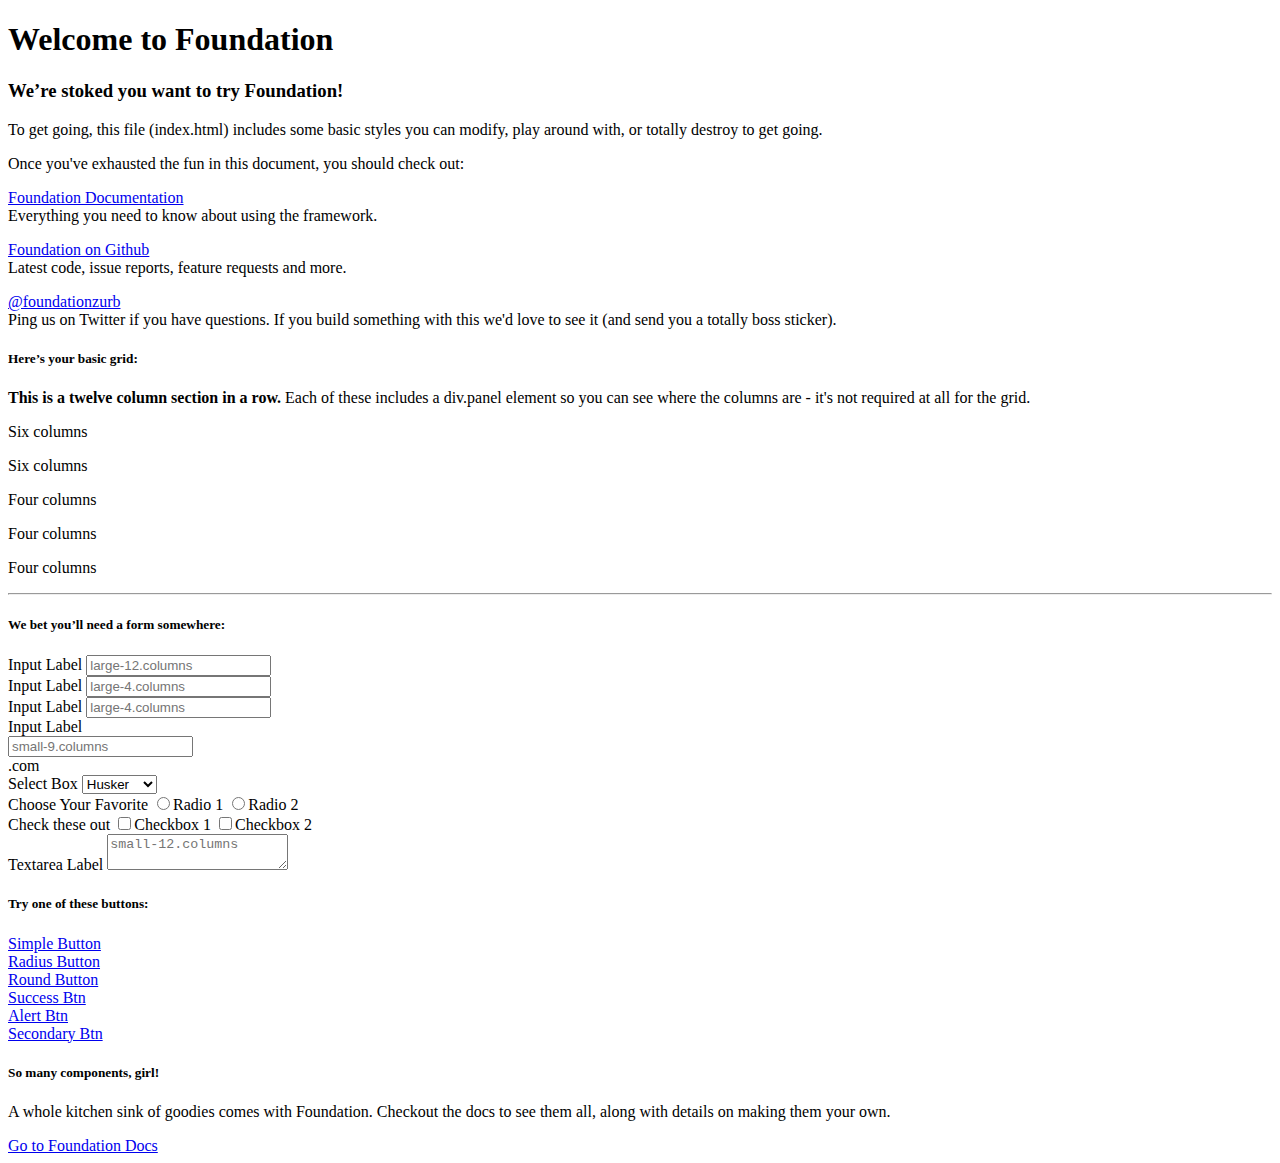
==== ui-lib.html @ d1025bf8 "Initial Push" ====
<!doctype html>
<html class="no-js" lang="en">
  <head>
    <meta charset="utf-8" />
    <meta name="viewport" content="width=device-width, initial-scale=1.0" />
    <title>Foundation</title>
    <link rel="stylesheet" href="css/app.css" />
    <script src="bower_components/modernizr/modernizr.js"></script>
  </head>
  <body>
    <div class="row">
      <div class="large-12 columns">
        <h1>Welcome to Foundation</h1>
      </div>
    </div>

    <div class="row">
      <div class="large-12 columns">
        <div class="panel">
          <h3>We&rsquo;re stoked you want to try Foundation! </h3>
          <p>To get going, this file (index.html) includes some basic styles you can modify, play around with, or totally destroy to get going.</p>
          <p>Once you've exhausted the fun in this document, you should check out:</p>
          <div class="row">
            <div class="large-4 medium-4 columns">
          <p><a href="http://foundation.zurb.com/docs">Foundation Documentation</a><br />Everything you need to know about using the framework.</p>
        </div>
            <div class="large-4 medium-4 columns">
              <p><a href="http://github.com/zurb/foundation">Foundation on Github</a><br />Latest code, issue reports, feature requests and more.</p>
            </div>
            <div class="large-4 medium-4 columns">
              <p><a href="http://twitter.com/foundationzurb">@foundationzurb</a><br />Ping us on Twitter if you have questions. If you build something with this we'd love to see it (and send you a totally boss sticker).</p>
            </div>
          </div>
        </div>
      </div>
    </div>

    <div class="row">
      <div class="large-8 medium-8 columns">
        <h5>Here&rsquo;s your basic grid:</h5>
        <!-- Grid Example -->

        <div class="row">
          <div class="large-12 columns">
            <div class="callout panel">
              <p><strong>This is a twelve column section in a row.</strong> Each of these includes a div.panel element so you can see where the columns are - it's not required at all for the grid.</p>
            </div>
          </div>
        </div>
        <div class="row">
          <div class="large-6 medium-6 columns">
            <div class="callout panel">
              <p>Six columns</p>
            </div>
          </div>
          <div class="large-6 medium-6 columns">
            <div class="callout panel">
              <p>Six columns</p>
            </div>
          </div>
        </div>
        <div class="row">
          <div class="large-4 medium-4 small-4 columns">
            <div class="callout panel">
              <p>Four columns</p>
            </div>
          </div>
          <div class="large-4 medium-4 small-4 columns">
            <div class="callout panel">
              <p>Four columns</p>
            </div>
          </div>
          <div class="large-4 medium-4 small-4 columns">
            <div class="callout panel">
              <p>Four columns</p>
            </div>
          </div>
        </div>

        <hr />

        <h5>We bet you&rsquo;ll need a form somewhere:</h5>
        <form>
          <div class="row">
            <div class="large-12 columns">
              <label>Input Label</label>
              <input type="text" placeholder="large-12.columns" />
            </div>
          </div>
          <div class="row">
            <div class="large-4 medium-4 columns">
              <label>Input Label</label>
              <input type="text" placeholder="large-4.columns" />
            </div>
            <div class="large-4 medium-4 columns">
              <label>Input Label</label>
              <input type="text" placeholder="large-4.columns" />
            </div>
            <div class="large-4 medium-4 columns">
              <div class="row collapse">
                <label>Input Label</label>
                <div class="small-9 columns">
                  <input type="text" placeholder="small-9.columns" />
                </div>
                <div class="small-3 columns">
                  <span class="postfix">.com</span>
                </div>
              </div>
            </div>
          </div>
          <div class="row">
            <div class="large-12 columns">
              <label>Select Box</label>
              <select>
                <option value="husker">Husker</option>
                <option value="starbuck">Starbuck</option>
                <option value="hotdog">Hot Dog</option>
                <option value="apollo">Apollo</option>
              </select>
            </div>
          </div>
          <div class="row">
            <div class="large-6 medium-6 columns">
              <label>Choose Your Favorite</label>
              <input type="radio" name="pokemon" value="Red" id="pokemonRed"><label for="pokemonRed">Radio 1</label>
              <input type="radio" name="pokemon" value="Blue" id="pokemonBlue"><label for="pokemonBlue">Radio 2</label>
            </div>
            <div class="large-6 medium-6 columns">
              <label>Check these out</label>
              <input id="checkbox1" type="checkbox"><label for="checkbox1">Checkbox 1</label>
              <input id="checkbox2" type="checkbox"><label for="checkbox2">Checkbox 2</label>
            </div>
          </div>
          <div class="row">
            <div class="large-12 columns">
              <label>Textarea Label</label>
              <textarea placeholder="small-12.columns"></textarea>
            </div>
          </div>
        </form>
      </div>

      <div class="large-4 medium-4 columns">
        <h5>Try one of these buttons:</h5>
        <p><a href="#" class="small button">Simple Button</a><br/>
        <a href="#" class="small radius button">Radius Button</a><br/>
        <a href="#" class="small round button">Round Button</a><br/>
        <a href="#" class="medium success button">Success Btn</a><br/>
        <a href="#" class="medium alert button">Alert Btn</a><br/>
        <a href="#" class="medium secondary button">Secondary Btn</a></p>
        <div class="panel">
          <h5>So many components, girl!</h5>
          <p>A whole kitchen sink of goodies comes with Foundation. Checkout the docs to see them all, along with details on making them your own.</p>
          <a href="http://foundation.zurb.com/docs/" class="small button">Go to Foundation Docs</a>
        </div>
      </div>
    </div>

    <script src="bower_components/jquery/dist/jquery.min.js"></script>
    <script src="bower_components/foundation/js/foundation.min.js"></script>
    <script src="js/app.js"></script>
  </body>
</html>
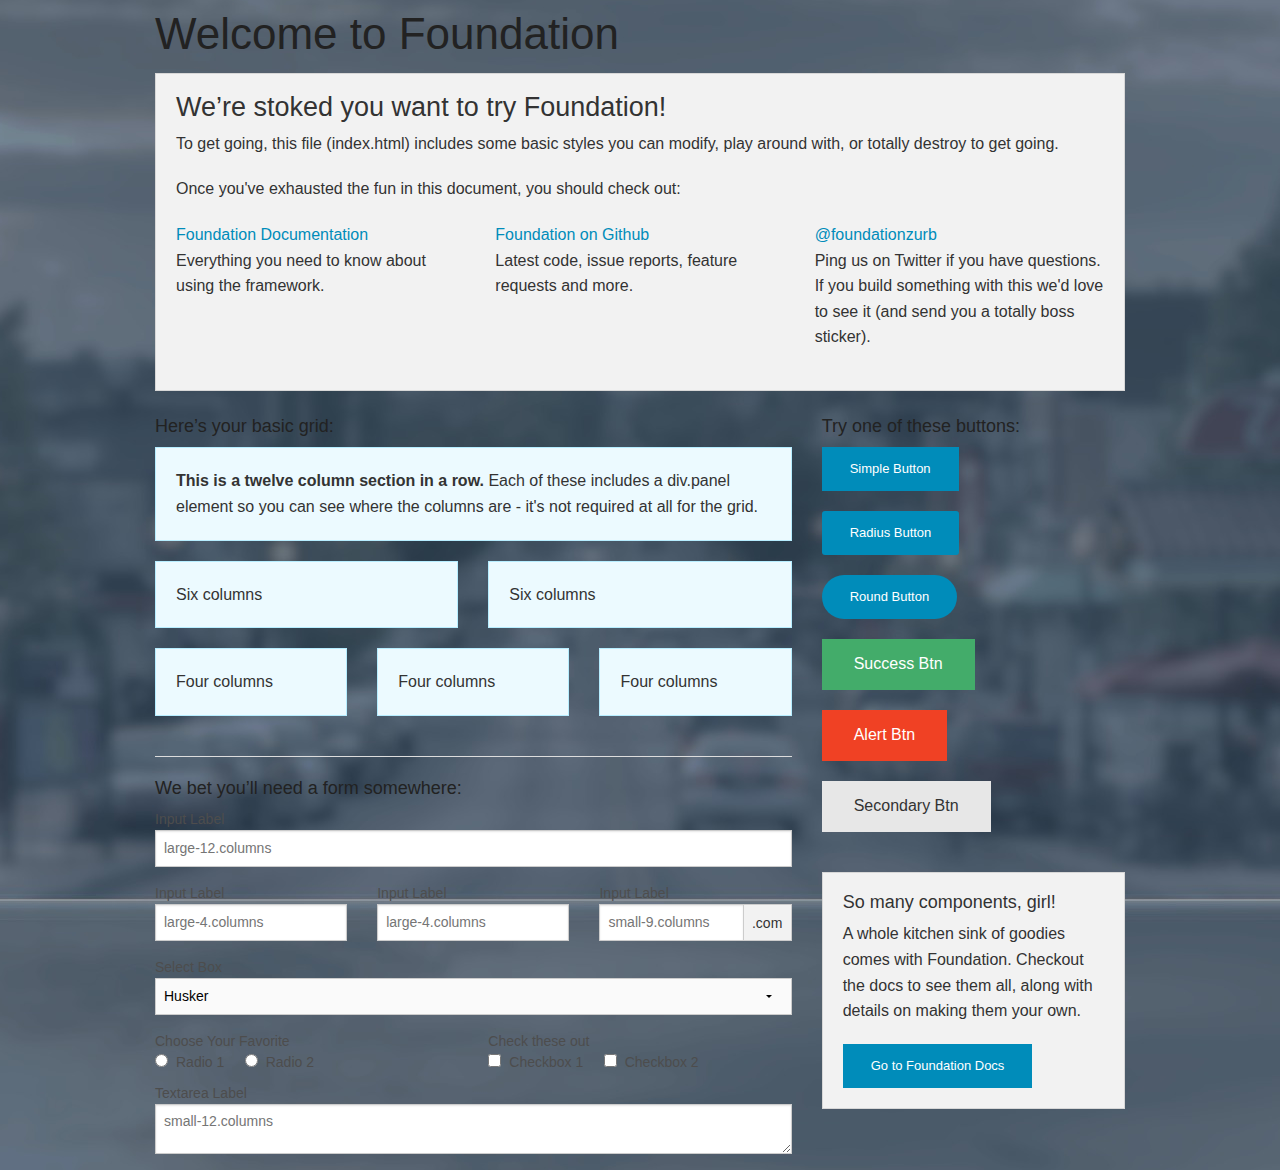
==== commit 2cf1a90e: "js issues test" ====
--- a/ui-lib.html
+++ b/ui-lib.html
@@ -156,8 +156,8 @@
       </div>
     </div>
 
-    <script src="bower_components/jquery/dist/jquery.min.js"></script>
-    <script src="bower_components/foundation/js/foundation.min.js"></script>
-    <script src="js/app.js"></script>
+    <script src="/bower_components/jquery/dist/jquery.min.js"></script>
+    <script src="/bower_components/foundation/js/foundation.min.js"></script>
+    <script src="/js/app.js"></script>
   </body>
 </html>
--- a/css/app.css
+++ b/css/app.css
@@ -0,0 +1 @@
+meta.foundation-version {font-family:"/5.2.1/";}meta.foundation-mq-small {font-family:"/only screen and (max-width: 40em)/";width:0em;}meta.foundation-mq-medium {font-family:"/only screen and (min-width:40.063em)/";width:40.063em;}meta.foundation-mq-large {font-family:"/only screen and (min-width:64.063em)/";width:64.063em;}meta.foundation-mq-xlarge {font-family:"/only screen and (min-width:90.063em)/";width:90.063em;}meta.foundation-mq-xxlarge {font-family:"/only screen and (min-width:120.063em)/";width:120.063em;}meta.foundation-data-attribute-namespace {font-family:false;}html ,body {height:100%;}* ,*:before ,*:after {-moz-box-sizing:border-box;-webkit-box-sizing:border-box;box-sizing:border-box;}html ,body {font-size:100%;}body {background:#ffffff;color:#222222;padding:0;margin:0;font-family:"Helvetica Neue","Helvetica",Helvetica,Arial,sans-serif;font-weight:normal;font-style:normal;line-height:1;position:relative;cursor:default;}a:hover {cursor:pointer;}img {max-width:100%;height:auto;}img {-ms-interpolation-mode:bicubic;}#map_canvas img ,#map_canvas embed ,#map_canvas object ,.map_canvas img ,.map_canvas embed ,.map_canvas object {max-width:none !important;}.left {float:left !important;}.right {float:right !important;}.clearfix {*zoom:1;}.clearfix:before ,.clearfix:after {content:" ";display:table;}.clearfix:after {clear:both;}.hide {display:none;}.antialiased {-webkit-font-smoothing:antialiased;-moz-osx-font-smoothing:grayscale;}img {display:inline-block;vertical-align:middle;}textarea {height:auto;min-height:50px;}select {width:100%;}.row {width:100%;margin-left:auto;margin-right:auto;margin-top:0;margin-bottom:0;max-width:62.5rem;*zoom:1;}.row:before ,.row:after {content:" ";display:table;}.row:after {clear:both;}.row.collapse>.column ,.row.collapse>.columns {padding-left:0;padding-right:0;}.row.collapse .row {margin-left:0;margin-right:0;}.row .row {width:auto;margin-left:-0.9375rem;margin-right:-0.9375rem;margin-top:0;margin-bottom:0;max-width:none;*zoom:1;}.row .row:before ,.row .row:after {content:" ";display:table;}.row .row:after {clear:both;}.row .row.collapse {width:auto;margin:0;max-width:none;*zoom:1;}.row .row.collapse:before ,.row .row.collapse:after {content:" ";display:table;}.row .row.collapse:after {clear:both;}.column ,.columns {padding-left:0.9375rem;padding-right:0.9375rem;width:100%;float:left;}@media only screen{.column.small-centered ,.columns.small-centered {margin-left:auto;margin-right:auto;float:none !important;}.column.small-uncentered ,.columns.small-uncentered {margin-left:0;margin-right:0;float:left !important;}.column.small-uncentered.opposite ,.columns.small-uncentered.opposite {float:right;}.small-push-0 {position:relative;left:0%;right:auto;}.small-pull-0 {position:relative;right:0%;left:auto;}.small-push-1 {position:relative;left:8.33333%;right:auto;}.small-pull-1 {position:relative;right:8.33333%;left:auto;}.small-push-2 {position:relative;left:16.66667%;right:auto;}.small-pull-2 {position:relative;right:16.66667%;left:auto;}.small-push-3 {position:relative;left:25%;right:auto;}.small-pull-3 {position:relative;right:25%;left:auto;}.small-push-4 {position:relative;left:33.33333%;right:auto;}.small-pull-4 {position:relative;right:33.33333%;left:auto;}.small-push-5 {position:relative;left:41.66667%;right:auto;}.small-pull-5 {position:relative;right:41.66667%;left:auto;}.small-push-6 {position:relative;left:50%;right:auto;}.small-pull-6 {position:relative;right:50%;left:auto;}.small-push-7 {position:relative;left:58.33333%;right:auto;}.small-pull-7 {position:relative;right:58.33333%;left:auto;}.small-push-8 {position:relative;left:66.66667%;right:auto;}.small-pull-8 {position:relative;right:66.66667%;left:auto;}.small-push-9 {position:relative;left:75%;right:auto;}.small-pull-9 {position:relative;right:75%;left:auto;}.small-push-10 {position:relative;left:83.33333%;right:auto;}.small-pull-10 {position:relative;right:83.33333%;left:auto;}.small-push-11 {position:relative;left:91.66667%;right:auto;}.small-pull-11 {position:relative;right:91.66667%;left:auto;}.column ,.columns {position:relative;padding-left:0.9375rem;padding-right:0.9375rem;float:left;}.small-1 {width:8.33333%;}.small-2 {width:16.66667%;}.small-3 {width:25%;}.small-4 {width:33.33333%;}.small-5 {width:41.66667%;}.small-6 {width:50%;}.small-7 {width:58.33333%;}.small-8 {width:66.66667%;}.small-9 {width:75%;}.small-10 {width:83.33333%;}.small-11 {width:91.66667%;}.small-12 {width:100%;}[class*="column"]+[class*="column"]:last-child {float:right;}[class*="column"]+[class*="column"].end {float:left;}.small-offset-0 {margin-left:0% !important;}.small-offset-1 {margin-left:8.33333% !important;}.small-offset-2 {margin-left:16.66667% !important;}.small-offset-3 {margin-left:25% !important;}.small-offset-4 {margin-left:33.33333% !important;}.small-offset-5 {margin-left:41.66667% !important;}.small-offset-6 {margin-left:50% !important;}.small-offset-7 {margin-left:58.33333% !important;}.small-offset-8 {margin-left:66.66667% !important;}.small-offset-9 {margin-left:75% !important;}.small-offset-10 {margin-left:83.33333% !important;}.small-offset-11 {margin-left:91.66667% !important;}.small-reset-order ,.small-reset-order {margin-left:0;margin-right:0;left:auto;right:auto;float:left;}}@media only screen and (min-width:40.063em){.column.medium-centered ,.columns.medium-centered {margin-left:auto;margin-right:auto;float:none !important;}.column.medium-uncentered ,.columns.medium-uncentered {margin-left:0;margin-right:0;float:left !important;}.column.medium-uncentered.opposite ,.columns.medium-uncentered.opposite {float:right;}.medium-push-0 {position:relative;left:0%;right:auto;}.medium-pull-0 {position:relative;right:0%;left:auto;}.medium-push-1 {position:relative;left:8.33333%;right:auto;}.medium-pull-1 {position:relative;right:8.33333%;left:auto;}.medium-push-2 {position:relative;left:16.66667%;right:auto;}.medium-pull-2 {position:relative;right:16.66667%;left:auto;}.medium-push-3 {position:relative;left:25%;right:auto;}.medium-pull-3 {position:relative;right:25%;left:auto;}.medium-push-4 {position:relative;left:33.33333%;right:auto;}.medium-pull-4 {position:relative;right:33.33333%;left:auto;}.medium-push-5 {position:relative;left:41.66667%;right:auto;}.medium-pull-5 {position:relative;right:41.66667%;left:auto;}.medium-push-6 {position:relative;left:50%;right:auto;}.medium-pull-6 {position:relative;right:50%;left:auto;}.medium-push-7 {position:relative;left:58.33333%;right:auto;}.medium-pull-7 {position:relative;right:58.33333%;left:auto;}.medium-push-8 {position:relative;left:66.66667%;right:auto;}.medium-pull-8 {position:relative;right:66.66667%;left:auto;}.medium-push-9 {position:relative;left:75%;right:auto;}.medium-pull-9 {position:relative;right:75%;left:auto;}.medium-push-10 {position:relative;left:83.33333%;right:auto;}.medium-pull-10 {position:relative;right:83.33333%;left:auto;}.medium-push-11 {position:relative;left:91.66667%;right:auto;}.medium-pull-11 {position:relative;right:91.66667%;left:auto;}.column ,.columns {position:relative;padding-left:0.9375rem;padding-right:0.9375rem;float:left;}.medium-1 {width:8.33333%;}.medium-2 {width:16.66667%;}.medium-3 {width:25%;}.medium-4 {width:33.33333%;}.medium-5 {width:41.66667%;}.medium-6 {width:50%;}.medium-7 {width:58.33333%;}.medium-8 {width:66.66667%;}.medium-9 {width:75%;}.medium-10 {width:83.33333%;}.medium-11 {width:91.66667%;}.medium-12 {width:100%;}[class*="column"]+[class*="column"]:last-child {float:right;}[class*="column"]+[class*="column"].end {float:left;}.medium-offset-0 {margin-left:0% !important;}.medium-offset-1 {margin-left:8.33333% !important;}.medium-offset-2 {margin-left:16.66667% !important;}.medium-offset-3 {margin-left:25% !important;}.medium-offset-4 {margin-left:33.33333% !important;}.medium-offset-5 {margin-left:41.66667% !important;}.medium-offset-6 {margin-left:50% !important;}.medium-offset-7 {margin-left:58.33333% !important;}.medium-offset-8 {margin-left:66.66667% !important;}.medium-offset-9 {margin-left:75% !important;}.medium-offset-10 {margin-left:83.33333% !important;}.medium-offset-11 {margin-left:91.66667% !important;}.medium-reset-order ,.medium-reset-order {margin-left:0;margin-right:0;left:auto;right:auto;float:left;}.push-0 {position:relative;left:0%;right:auto;}.pull-0 {position:relative;right:0%;left:auto;}.push-1 {position:relative;left:8.33333%;right:auto;}.pull-1 {position:relative;right:8.33333%;left:auto;}.push-2 {position:relative;left:16.66667%;right:auto;}.pull-2 {position:relative;right:16.66667%;left:auto;}.push-3 {position:relative;left:25%;right:auto;}.pull-3 {position:relative;right:25%;left:auto;}.push-4 {position:relative;left:33.33333%;right:auto;}.pull-4 {position:relative;right:33.33333%;left:auto;}.push-5 {position:relative;left:41.66667%;right:auto;}.pull-5 {position:relative;right:41.66667%;left:auto;}.push-6 {position:relative;left:50%;right:auto;}.pull-6 {position:relative;right:50%;left:auto;}.push-7 {position:relative;left:58.33333%;right:auto;}.pull-7 {position:relative;right:58.33333%;left:auto;}.push-8 {position:relative;left:66.66667%;right:auto;}.pull-8 {position:relative;right:66.66667%;left:auto;}.push-9 {position:relative;left:75%;right:auto;}.pull-9 {position:relative;right:75%;left:auto;}.push-10 {position:relative;left:83.33333%;right:auto;}.pull-10 {position:relative;right:83.33333%;left:auto;}.push-11 {position:relative;left:91.66667%;right:auto;}.pull-11 {position:relative;right:91.66667%;left:auto;}}@media only screen and (min-width:64.063em){.column.large-centered ,.columns.large-centered {margin-left:auto;margin-right:auto;float:none !important;}.column.large-uncentered ,.columns.large-uncentered {margin-left:0;margin-right:0;float:left !important;}.column.large-uncentered.opposite ,.columns.large-uncentered.opposite {float:right;}.large-push-0 {position:relative;left:0%;right:auto;}.large-pull-0 {position:relative;right:0%;left:auto;}.large-push-1 {position:relative;left:8.33333%;right:auto;}.large-pull-1 {position:relative;right:8.33333%;left:auto;}.large-push-2 {position:relative;left:16.66667%;right:auto;}.large-pull-2 {position:relative;right:16.66667%;left:auto;}.large-push-3 {position:relative;left:25%;right:auto;}.large-pull-3 {position:relative;right:25%;left:auto;}.large-push-4 {position:relative;left:33.33333%;right:auto;}.large-pull-4 {position:relative;right:33.33333%;left:auto;}.large-push-5 {position:relative;left:41.66667%;right:auto;}.large-pull-5 {position:relative;right:41.66667%;left:auto;}.large-push-6 {position:relative;left:50%;right:auto;}.large-pull-6 {position:relative;right:50%;left:auto;}.large-push-7 {position:relative;left:58.33333%;right:auto;}.large-pull-7 {position:relative;right:58.33333%;left:auto;}.large-push-8 {position:relative;left:66.66667%;right:auto;}.large-pull-8 {position:relative;right:66.66667%;left:auto;}.large-push-9 {position:relative;left:75%;right:auto;}.large-pull-9 {position:relative;right:75%;left:auto;}.large-push-10 {position:relative;left:83.33333%;right:auto;}.large-pull-10 {position:relative;right:83.33333%;left:auto;}.large-push-11 {position:relative;left:91.66667%;right:auto;}.large-pull-11 {position:relative;right:91.66667%;left:auto;}.column ,.columns {position:relative;padding-left:0.9375rem;padding-right:0.9375rem;float:left;}.large-1 {width:8.33333%;}.large-2 {width:16.66667%;}.large-3 {width:25%;}.large-4 {width:33.33333%;}.large-5 {width:41.66667%;}.large-6 {width:50%;}.large-7 {width:58.33333%;}.large-8 {width:66.66667%;}.large-9 {width:75%;}.large-10 {width:83.33333%;}.large-11 {width:91.66667%;}.large-12 {width:100%;}[class*="column"]+[class*="column"]:last-child {float:right;}[class*="column"]+[class*="column"].end {float:left;}.large-offset-0 {margin-left:0% !important;}.large-offset-1 {margin-left:8.33333% !important;}.large-offset-2 {margin-left:16.66667% !important;}.large-offset-3 {margin-left:25% !important;}.large-offset-4 {margin-left:33.33333% !important;}.large-offset-5 {margin-left:41.66667% !important;}.large-offset-6 {margin-left:50% !important;}.large-offset-7 {margin-left:58.33333% !important;}.large-offset-8 {margin-left:66.66667% !important;}.large-offset-9 {margin-left:75% !important;}.large-offset-10 {margin-left:83.33333% !important;}.large-offset-11 {margin-left:91.66667% !important;}.large-reset-order ,.large-reset-order {margin-left:0;margin-right:0;left:auto;right:auto;float:left;}.push-0 {position:relative;left:0%;right:auto;}.pull-0 {position:relative;right:0%;left:auto;}.push-1 {position:relative;left:8.33333%;right:auto;}.pull-1 {position:relative;right:8.33333%;left:auto;}.push-2 {position:relative;left:16.66667%;right:auto;}.pull-2 {position:relative;right:16.66667%;left:auto;}.push-3 {position:relative;left:25%;right:auto;}.pull-3 {position:relative;right:25%;left:auto;}.push-4 {position:relative;left:33.33333%;right:auto;}.pull-4 {position:relative;right:33.33333%;left:auto;}.push-5 {position:relative;left:41.66667%;right:auto;}.pull-5 {position:relative;right:41.66667%;left:auto;}.push-6 {position:relative;left:50%;right:auto;}.pull-6 {position:relative;right:50%;left:auto;}.push-7 {position:relative;left:58.33333%;right:auto;}.pull-7 {position:relative;right:58.33333%;left:auto;}.push-8 {position:relative;left:66.66667%;right:auto;}.pull-8 {position:relative;right:66.66667%;left:auto;}.push-9 {position:relative;left:75%;right:auto;}.pull-9 {position:relative;right:75%;left:auto;}.push-10 {position:relative;left:83.33333%;right:auto;}.pull-10 {position:relative;right:83.33333%;left:auto;}.push-11 {position:relative;left:91.66667%;right:auto;}.pull-11 {position:relative;right:91.66667%;left:auto;}}.accordion {*zoom:1;margin-bottom:0;}.accordion:before ,.accordion:after {content:" ";display:table;}.accordion:after {clear:both;}.accordion dd {display:block;margin-bottom:0 !important;}.accordion dd.active>a {background:#e8e8e8;}.accordion dd>a {background:#efefef;color:#222222;padding:1rem;display:block;font-family:"Helvetica Neue","Helvetica",Helvetica,Arial,sans-serif;font-size:1rem;}.accordion dd > a:hover {background:#e3e3e3;}.accordion .content {display:none;padding:0.9375rem;}.accordion .content.active {display:block;background:#ffffff;}.alert-box {border-style:solid;border-width:1px;display:block;font-weight:normal;margin-bottom:1.25rem;position:relative;padding:0.875rem 1.5rem 0.875rem 0.875rem;font-size:0.8125rem;background-color:#008cba;border-color:#007ba0;color:#ffffff;}.alert-box .close {font-size:1.375rem;padding:9px 6px 4px;line-height:0;position:absolute;top:50%;margin-top:-0.6875rem;right:0.25rem;color:#333333;opacity:0.3;}.alert-box .close:hover ,.alert-box .close:focus {opacity:0.5;}.alert-box.radius {-webkit-border-radius:3px;border-radius:3px;}.alert-box.round {-webkit-border-radius:1000px;border-radius:1000px;}.alert-box.success {background-color:#43ac6a;border-color:#3a945b;color:#ffffff;}.alert-box.alert {background-color:#f04124;border-color:#de2b0f;color:#ffffff;}.alert-box.secondary {background-color:#e7e7e7;border-color:#c7c7c7;color:#4f4f4f;}.alert-box.warning {background-color:#f08a24;border-color:#de770f;color:#ffffff;}.alert-box.info {background-color:#a0d3e8;border-color:#74bfdd;color:#4f4f4f;}[class*="block-grid-"] {display:block;padding:0;margin:0;*zoom:1;}[class*="block-grid-"]:before ,[class*="block-grid-"]:after {content:" ";display:table;}[class*="block-grid-"]:after {clear:both;}[class*="block-grid-"]>li {display:block;height:auto;float:left;padding:0 0.9375rem 1.875rem;}@media only screen{.small-block-grid-1>li {width:100%;list-style:none;}.small-block-grid-1 > li:nth-of-type(n) {clear:none;}.small-block-grid-1 > li:nth-of-type(1n+1) {clear:both;}.small-block-grid-1 > li:nth-child(1n) {padding-left:0rem;padding-right:0rem;}.small-block-grid-2>li {width:50%;list-style:none;}.small-block-grid-2 > li:nth-of-type(n) {clear:none;}.small-block-grid-2 > li:nth-of-type(2n+1) {clear:both;}.small-block-grid-2 > li:nth-child(2n+1) {padding-left:0rem;padding-right:0.9375rem;}.small-block-grid-2 > li:nth-child(2n) {padding-left:0.9375rem;padding-right:0rem;}.small-block-grid-3>li {width:33.33333%;list-style:none;}.small-block-grid-3 > li:nth-of-type(n) {clear:none;}.small-block-grid-3 > li:nth-of-type(3n+1) {clear:both;}.small-block-grid-3 > li:nth-child(3n+1) {padding-left:0rem;padding-right:1.25rem;}.small-block-grid-3 > li:nth-child(3n+2) {padding-left:0.625rem;padding-right:0.625rem;}.small-block-grid-3 > li:nth-child(3n) {padding-left:1.25rem;padding-right:0rem;}.small-block-grid-4>li {width:25%;list-style:none;}.small-block-grid-4 > li:nth-of-type(n) {clear:none;}.small-block-grid-4 > li:nth-of-type(4n+1) {clear:both;}.small-block-grid-4 > li:nth-child(4n+1) {padding-left:0rem;padding-right:1.40625rem;}.small-block-grid-4 > li:nth-child(4n+2) {padding-left:0.46875rem;padding-right:0.9375rem;}.small-block-grid-4 > li:nth-child(4n+3) {padding-left:0.9375rem;padding-right:0.46875rem;}.small-block-grid-4 > li:nth-child(4n) {padding-left:1.40625rem;padding-right:0rem;}.small-block-grid-5>li {width:20%;list-style:none;}.small-block-grid-5 > li:nth-of-type(n) {clear:none;}.small-block-grid-5 > li:nth-of-type(5n+1) {clear:both;}.small-block-grid-5 > li:nth-child(5n+1) {padding-left:0rem;padding-right:1.5rem;}.small-block-grid-5 > li:nth-child(5n+2) {padding-left:0.375rem;padding-right:1.125rem;}.small-block-grid-5 > li:nth-child(5n+3) {padding-left:0.75rem;padding-right:0.75rem;}.small-block-grid-5 > li:nth-child(5n+4) {padding-left:1.125rem;padding-right:0.375rem;}.small-block-grid-5 > li:nth-child(5n) {padding-left:1.5rem;padding-right:0rem;}.small-block-grid-6>li {width:16.66667%;list-style:none;}.small-block-grid-6 > li:nth-of-type(n) {clear:none;}.small-block-grid-6 > li:nth-of-type(6n+1) {clear:both;}.small-block-grid-6 > li:nth-child(6n+1) {padding-left:0rem;padding-right:1.5625rem;}.small-block-grid-6 > li:nth-child(6n+2) {padding-left:0.3125rem;padding-right:1.25rem;}.small-block-grid-6 > li:nth-child(6n+3) {padding-left:0.625rem;padding-right:0.9375rem;}.small-block-grid-6 > li:nth-child(6n+4) {padding-left:0.9375rem;padding-right:0.625rem;}.small-block-grid-6 > li:nth-child(6n+5) {padding-left:1.25rem;padding-right:0.3125rem;}.small-block-grid-6 > li:nth-child(6n) {padding-left:1.5625rem;padding-right:0rem;}.small-block-grid-7>li {width:14.28571%;list-style:none;}.small-block-grid-7 > li:nth-of-type(n) {clear:none;}.small-block-grid-7 > li:nth-of-type(7n+1) {clear:both;}.small-block-grid-7 > li:nth-child(7n+1) {padding-left:0rem;padding-right:1.60714rem;}.small-block-grid-7 > li:nth-child(7n+2) {padding-left:0.26786rem;padding-right:1.33929rem;}.small-block-grid-7 > li:nth-child(7n+3) {padding-left:0.53571rem;padding-right:1.07143rem;}.small-block-grid-7 > li:nth-child(7n+4) {padding-left:0.80357rem;padding-right:0.80357rem;}.small-block-grid-7 > li:nth-child(7n+5) {padding-left:1.07143rem;padding-right:0.53571rem;}.small-block-grid-7 > li:nth-child(7n+6) {padding-left:1.33929rem;padding-right:0.26786rem;}.small-block-grid-7 > li:nth-child(7n) {padding-left:1.60714rem;padding-right:0rem;}.small-block-grid-8>li {width:12.5%;list-style:none;}.small-block-grid-8 > li:nth-of-type(n) {clear:none;}.small-block-grid-8 > li:nth-of-type(8n+1) {clear:both;}.small-block-grid-8 > li:nth-child(8n+1) {padding-left:0rem;padding-right:1.64062rem;}.small-block-grid-8 > li:nth-child(8n+2) {padding-left:0.23438rem;padding-right:1.40625rem;}.small-block-grid-8 > li:nth-child(8n+3) {padding-left:0.46875rem;padding-right:1.17188rem;}.small-block-grid-8 > li:nth-child(8n+4) {padding-left:0.70312rem;padding-right:0.9375rem;}.small-block-grid-8 > li:nth-child(8n+5) {padding-left:0.9375rem;padding-right:0.70312rem;}.small-block-grid-8 > li:nth-child(8n+6) {padding-left:1.17188rem;padding-right:0.46875rem;}.small-block-grid-8 > li:nth-child(8n+7) {padding-left:1.40625rem;padding-right:0.23438rem;}.small-block-grid-8 > li:nth-child(8n) {padding-left:1.64062rem;padding-right:0rem;}.small-block-grid-9>li {width:11.11111%;list-style:none;}.small-block-grid-9 > li:nth-of-type(n) {clear:none;}.small-block-grid-9 > li:nth-of-type(9n+1) {clear:both;}.small-block-grid-9 > li:nth-child(9n+1) {padding-left:0rem;padding-right:1.66667rem;}.small-block-grid-9 > li:nth-child(9n+2) {padding-left:0.20833rem;padding-right:1.45833rem;}.small-block-grid-9 > li:nth-child(9n+3) {padding-left:0.41667rem;padding-right:1.25rem;}.small-block-grid-9 > li:nth-child(9n+4) {padding-left:0.625rem;padding-right:1.04167rem;}.small-block-grid-9 > li:nth-child(9n+5) {padding-left:0.83333rem;padding-right:0.83333rem;}.small-block-grid-9 > li:nth-child(9n+6) {padding-left:1.04167rem;padding-right:0.625rem;}.small-block-grid-9 > li:nth-child(9n+7) {padding-left:1.25rem;padding-right:0.41667rem;}.small-block-grid-9 > li:nth-child(9n+8) {padding-left:1.45833rem;padding-right:0.20833rem;}.small-block-grid-9 > li:nth-child(9n) {padding-left:1.66667rem;padding-right:0rem;}.small-block-grid-10>li {width:10%;list-style:none;}.small-block-grid-10 > li:nth-of-type(n) {clear:none;}.small-block-grid-10 > li:nth-of-type(10n+1) {clear:both;}.small-block-grid-10 > li:nth-child(10n+1) {padding-left:0rem;padding-right:1.6875rem;}.small-block-grid-10 > li:nth-child(10n+2) {padding-left:0.1875rem;padding-right:1.5rem;}.small-block-grid-10 > li:nth-child(10n+3) {padding-left:0.375rem;padding-right:1.3125rem;}.small-block-grid-10 > li:nth-child(10n+4) {padding-left:0.5625rem;padding-right:1.125rem;}.small-block-grid-10 > li:nth-child(10n+5) {padding-left:0.75rem;padding-right:0.9375rem;}.small-block-grid-10 > li:nth-child(10n+6) {padding-left:0.9375rem;padding-right:0.75rem;}.small-block-grid-10 > li:nth-child(10n+7) {padding-left:1.125rem;padding-right:0.5625rem;}.small-block-grid-10 > li:nth-child(10n+8) {padding-left:1.3125rem;padding-right:0.375rem;}.small-block-grid-10 > li:nth-child(10n+9) {padding-left:1.5rem;padding-right:0.1875rem;}.small-block-grid-10 > li:nth-child(10n) {padding-left:1.6875rem;padding-right:0rem;}.small-block-grid-11>li {width:9.09091%;list-style:none;}.small-block-grid-11 > li:nth-of-type(n) {clear:none;}.small-block-grid-11 > li:nth-of-type(11n+1) {clear:both;}.small-block-grid-11 > li:nth-child(11n+1) {padding-left:0rem;padding-right:1.70455rem;}.small-block-grid-11 > li:nth-child(11n+2) {padding-left:0.17045rem;padding-right:1.53409rem;}.small-block-grid-11 > li:nth-child(11n+3) {padding-left:0.34091rem;padding-right:1.36364rem;}.small-block-grid-11 > li:nth-child(11n+4) {padding-left:0.51136rem;padding-right:1.19318rem;}.small-block-grid-11 > li:nth-child(11n+5) {padding-left:0.68182rem;padding-right:1.02273rem;}.small-block-grid-11 > li:nth-child(11n+6) {padding-left:0.85227rem;padding-right:0.85227rem;}.small-block-grid-11 > li:nth-child(11n+7) {padding-left:1.02273rem;padding-right:0.68182rem;}.small-block-grid-11 > li:nth-child(11n+8) {padding-left:1.19318rem;padding-right:0.51136rem;}.small-block-grid-11 > li:nth-child(11n+9) {padding-left:1.36364rem;padding-right:0.34091rem;}.small-block-grid-11 > li:nth-child(11n+10) {padding-left:1.53409rem;padding-right:0.17045rem;}.small-block-grid-11 > li:nth-child(11n) {padding-left:1.70455rem;padding-right:0rem;}.small-block-grid-12>li {width:8.33333%;list-style:none;}.small-block-grid-12 > li:nth-of-type(n) {clear:none;}.small-block-grid-12 > li:nth-of-type(12n+1) {clear:both;}.small-block-grid-12 > li:nth-child(12n+1) {padding-left:0rem;padding-right:1.71875rem;}.small-block-grid-12 > li:nth-child(12n+2) {padding-left:0.15625rem;padding-right:1.5625rem;}.small-block-grid-12 > li:nth-child(12n+3) {padding-left:0.3125rem;padding-right:1.40625rem;}.small-block-grid-12 > li:nth-child(12n+4) {padding-left:0.46875rem;padding-right:1.25rem;}.small-block-grid-12 > li:nth-child(12n+5) {padding-left:0.625rem;padding-right:1.09375rem;}.small-block-grid-12 > li:nth-child(12n+6) {padding-left:0.78125rem;padding-right:0.9375rem;}.small-block-grid-12 > li:nth-child(12n+7) {padding-left:0.9375rem;padding-right:0.78125rem;}.small-block-grid-12 > li:nth-child(12n+8) {padding-left:1.09375rem;padding-right:0.625rem;}.small-block-grid-12 > li:nth-child(12n+9) {padding-left:1.25rem;padding-right:0.46875rem;}.small-block-grid-12 > li:nth-child(12n+10) {padding-left:1.40625rem;padding-right:0.3125rem;}.small-block-grid-12 > li:nth-child(12n+11) {padding-left:1.5625rem;padding-right:0.15625rem;}.small-block-grid-12 > li:nth-child(12n) {padding-left:1.71875rem;padding-right:0rem;}}@media only screen and (min-width:40.063em){.medium-block-grid-1>li {width:100%;list-style:none;}.medium-block-grid-1 > li:nth-of-type(n) {clear:none;}.medium-block-grid-1 > li:nth-of-type(1n+1) {clear:both;}.medium-block-grid-1 > li:nth-child(1n) {padding-left:0rem;padding-right:0rem;}.medium-block-grid-2>li {width:50%;list-style:none;}.medium-block-grid-2 > li:nth-of-type(n) {clear:none;}.medium-block-grid-2 > li:nth-of-type(2n+1) {clear:both;}.medium-block-grid-2 > li:nth-child(2n+1) {padding-left:0rem;padding-right:0.9375rem;}.medium-block-grid-2 > li:nth-child(2n) {padding-left:0.9375rem;padding-right:0rem;}.medium-block-grid-3>li {width:33.33333%;list-style:none;}.medium-block-grid-3 > li:nth-of-type(n) {clear:none;}.medium-block-grid-3 > li:nth-of-type(3n+1) {clear:both;}.medium-block-grid-3 > li:nth-child(3n+1) {padding-left:0rem;padding-right:1.25rem;}.medium-block-grid-3 > li:nth-child(3n+2) {padding-left:0.625rem;padding-right:0.625rem;}.medium-block-grid-3 > li:nth-child(3n) {padding-left:1.25rem;padding-right:0rem;}.medium-block-grid-4>li {width:25%;list-style:none;}.medium-block-grid-4 > li:nth-of-type(n) {clear:none;}.medium-block-grid-4 > li:nth-of-type(4n+1) {clear:both;}.medium-block-grid-4 > li:nth-child(4n+1) {padding-left:0rem;padding-right:1.40625rem;}.medium-block-grid-4 > li:nth-child(4n+2) {padding-left:0.46875rem;padding-right:0.9375rem;}.medium-block-grid-4 > li:nth-child(4n+3) {padding-left:0.9375rem;padding-right:0.46875rem;}.medium-block-grid-4 > li:nth-child(4n) {padding-left:1.40625rem;padding-right:0rem;}.medium-block-grid-5>li {width:20%;list-style:none;}.medium-block-grid-5 > li:nth-of-type(n) {clear:none;}.medium-block-grid-5 > li:nth-of-type(5n+1) {clear:both;}.medium-block-grid-5 > li:nth-child(5n+1) {padding-left:0rem;padding-right:1.5rem;}.medium-block-grid-5 > li:nth-child(5n+2) {padding-left:0.375rem;padding-right:1.125rem;}.medium-block-grid-5 > li:nth-child(5n+3) {padding-left:0.75rem;padding-right:0.75rem;}.medium-block-grid-5 > li:nth-child(5n+4) {padding-left:1.125rem;padding-right:0.375rem;}.medium-block-grid-5 > li:nth-child(5n) {padding-left:1.5rem;padding-right:0rem;}.medium-block-grid-6>li {width:16.66667%;list-style:none;}.medium-block-grid-6 > li:nth-of-type(n) {clear:none;}.medium-block-grid-6 > li:nth-of-type(6n+1) {clear:both;}.medium-block-grid-6 > li:nth-child(6n+1) {padding-left:0rem;padding-right:1.5625rem;}.medium-block-grid-6 > li:nth-child(6n+2) {padding-left:0.3125rem;padding-right:1.25rem;}.medium-block-grid-6 > li:nth-child(6n+3) {padding-left:0.625rem;padding-right:0.9375rem;}.medium-block-grid-6 > li:nth-child(6n+4) {padding-left:0.9375rem;padding-right:0.625rem;}.medium-block-grid-6 > li:nth-child(6n+5) {padding-left:1.25rem;padding-right:0.3125rem;}.medium-block-grid-6 > li:nth-child(6n) {padding-left:1.5625rem;padding-right:0rem;}.medium-block-grid-7>li {width:14.28571%;list-style:none;}.medium-block-grid-7 > li:nth-of-type(n) {clear:none;}.medium-block-grid-7 > li:nth-of-type(7n+1) {clear:both;}.medium-block-grid-7 > li:nth-child(7n+1) {padding-left:0rem;padding-right:1.60714rem;}.medium-block-grid-7 > li:nth-child(7n+2) {padding-left:0.26786rem;padding-right:1.33929rem;}.medium-block-grid-7 > li:nth-child(7n+3) {padding-left:0.53571rem;padding-right:1.07143rem;}.medium-block-grid-7 > li:nth-child(7n+4) {padding-left:0.80357rem;padding-right:0.80357rem;}.medium-block-grid-7 > li:nth-child(7n+5) {padding-left:1.07143rem;padding-right:0.53571rem;}.medium-block-grid-7 > li:nth-child(7n+6) {padding-left:1.33929rem;padding-right:0.26786rem;}.medium-block-grid-7 > li:nth-child(7n) {padding-left:1.60714rem;padding-right:0rem;}.medium-block-grid-8>li {width:12.5%;list-style:none;}.medium-block-grid-8 > li:nth-of-type(n) {clear:none;}.medium-block-grid-8 > li:nth-of-type(8n+1) {clear:both;}.medium-block-grid-8 > li:nth-child(8n+1) {padding-left:0rem;padding-right:1.64062rem;}.medium-block-grid-8 > li:nth-child(8n+2) {padding-left:0.23438rem;padding-right:1.40625rem;}.medium-block-grid-8 > li:nth-child(8n+3) {padding-left:0.46875rem;padding-right:1.17188rem;}.medium-block-grid-8 > li:nth-child(8n+4) {padding-left:0.70312rem;padding-right:0.9375rem;}.medium-block-grid-8 > li:nth-child(8n+5) {padding-left:0.9375rem;padding-right:0.70312rem;}.medium-block-grid-8 > li:nth-child(8n+6) {padding-left:1.17188rem;padding-right:0.46875rem;}.medium-block-grid-8 > li:nth-child(8n+7) {padding-left:1.40625rem;padding-right:0.23438rem;}.medium-block-grid-8 > li:nth-child(8n) {padding-left:1.64062rem;padding-right:0rem;}.medium-block-grid-9>li {width:11.11111%;list-style:none;}.medium-block-grid-9 > li:nth-of-type(n) {clear:none;}.medium-block-grid-9 > li:nth-of-type(9n+1) {clear:both;}.medium-block-grid-9 > li:nth-child(9n+1) {padding-left:0rem;padding-right:1.66667rem;}.medium-block-grid-9 > li:nth-child(9n+2) {padding-left:0.20833rem;padding-right:1.45833rem;}.medium-block-grid-9 > li:nth-child(9n+3) {padding-left:0.41667rem;padding-right:1.25rem;}.medium-block-grid-9 > li:nth-child(9n+4) {padding-left:0.625rem;padding-right:1.04167rem;}.medium-block-grid-9 > li:nth-child(9n+5) {padding-left:0.83333rem;padding-right:0.83333rem;}.medium-block-grid-9 > li:nth-child(9n+6) {padding-left:1.04167rem;padding-right:0.625rem;}.medium-block-grid-9 > li:nth-child(9n+7) {padding-left:1.25rem;padding-right:0.41667rem;}.medium-block-grid-9 > li:nth-child(9n+8) {padding-left:1.45833rem;padding-right:0.20833rem;}.medium-block-grid-9 > li:nth-child(9n) {padding-left:1.66667rem;padding-right:0rem;}.medium-block-grid-10>li {width:10%;list-style:none;}.medium-block-grid-10 > li:nth-of-type(n) {clear:none;}.medium-block-grid-10 > li:nth-of-type(10n+1) {clear:both;}.medium-block-grid-10 > li:nth-child(10n+1) {padding-left:0rem;padding-right:1.6875rem;}.medium-block-grid-10 > li:nth-child(10n+2) {padding-left:0.1875rem;padding-right:1.5rem;}.medium-block-grid-10 > li:nth-child(10n+3) {padding-left:0.375rem;padding-right:1.3125rem;}.medium-block-grid-10 > li:nth-child(10n+4) {padding-left:0.5625rem;padding-right:1.125rem;}.medium-block-grid-10 > li:nth-child(10n+5) {padding-left:0.75rem;padding-right:0.9375rem;}.medium-block-grid-10 > li:nth-child(10n+6) {padding-left:0.9375rem;padding-right:0.75rem;}.medium-block-grid-10 > li:nth-child(10n+7) {padding-left:1.125rem;padding-right:0.5625rem;}.medium-block-grid-10 > li:nth-child(10n+8) {padding-left:1.3125rem;padding-right:0.375rem;}.medium-block-grid-10 > li:nth-child(10n+9) {padding-left:1.5rem;padding-right:0.1875rem;}.medium-block-grid-10 > li:nth-child(10n) {padding-left:1.6875rem;padding-right:0rem;}.medium-block-grid-11>li {width:9.09091%;list-style:none;}.medium-block-grid-11 > li:nth-of-type(n) {clear:none;}.medium-block-grid-11 > li:nth-of-type(11n+1) {clear:both;}.medium-block-grid-11 > li:nth-child(11n+1) {padding-left:0rem;padding-right:1.70455rem;}.medium-block-grid-11 > li:nth-child(11n+2) {padding-left:0.17045rem;padding-right:1.53409rem;}.medium-block-grid-11 > li:nth-child(11n+3) {padding-left:0.34091rem;padding-right:1.36364rem;}.medium-block-grid-11 > li:nth-child(11n+4) {padding-left:0.51136rem;padding-right:1.19318rem;}.medium-block-grid-11 > li:nth-child(11n+5) {padding-left:0.68182rem;padding-right:1.02273rem;}.medium-block-grid-11 > li:nth-child(11n+6) {padding-left:0.85227rem;padding-right:0.85227rem;}.medium-block-grid-11 > li:nth-child(11n+7) {padding-left:1.02273rem;padding-right:0.68182rem;}.medium-block-grid-11 > li:nth-child(11n+8) {padding-left:1.19318rem;padding-right:0.51136rem;}.medium-block-grid-11 > li:nth-child(11n+9) {padding-left:1.36364rem;padding-right:0.34091rem;}.medium-block-grid-11 > li:nth-child(11n+10) {padding-left:1.53409rem;padding-right:0.17045rem;}.medium-block-grid-11 > li:nth-child(11n) {padding-left:1.70455rem;padding-right:0rem;}.medium-block-grid-12>li {width:8.33333%;list-style:none;}.medium-block-grid-12 > li:nth-of-type(n) {clear:none;}.medium-block-grid-12 > li:nth-of-type(12n+1) {clear:both;}.medium-block-grid-12 > li:nth-child(12n+1) {padding-left:0rem;padding-right:1.71875rem;}.medium-block-grid-12 > li:nth-child(12n+2) {padding-left:0.15625rem;padding-right:1.5625rem;}.medium-block-grid-12 > li:nth-child(12n+3) {padding-left:0.3125rem;padding-right:1.40625rem;}.medium-block-grid-12 > li:nth-child(12n+4) {padding-left:0.46875rem;padding-right:1.25rem;}.medium-block-grid-12 > li:nth-child(12n+5) {padding-left:0.625rem;padding-right:1.09375rem;}.medium-block-grid-12 > li:nth-child(12n+6) {padding-left:0.78125rem;padding-right:0.9375rem;}.medium-block-grid-12 > li:nth-child(12n+7) {padding-left:0.9375rem;padding-right:0.78125rem;}.medium-block-grid-12 > li:nth-child(12n+8) {padding-left:1.09375rem;padding-right:0.625rem;}.medium-block-grid-12 > li:nth-child(12n+9) {padding-left:1.25rem;padding-right:0.46875rem;}.medium-block-grid-12 > li:nth-child(12n+10) {padding-left:1.40625rem;padding-right:0.3125rem;}.medium-block-grid-12 > li:nth-child(12n+11) {padding-left:1.5625rem;padding-right:0.15625rem;}.medium-block-grid-12 > li:nth-child(12n) {padding-left:1.71875rem;padding-right:0rem;}}@media only screen and (min-width:64.063em){.large-block-grid-1>li {width:100%;list-style:none;}.large-block-grid-1 > li:nth-of-type(n) {clear:none;}.large-block-grid-1 > li:nth-of-type(1n+1) {clear:both;}.large-block-grid-1 > li:nth-child(1n) {padding-left:0rem;padding-right:0rem;}.large-block-grid-2>li {width:50%;list-style:none;}.large-block-grid-2 > li:nth-of-type(n) {clear:none;}.large-block-grid-2 > li:nth-of-type(2n+1) {clear:both;}.large-block-grid-2 > li:nth-child(2n+1) {padding-left:0rem;padding-right:0.9375rem;}.large-block-grid-2 > li:nth-child(2n) {padding-left:0.9375rem;padding-right:0rem;}.large-block-grid-3>li {width:33.33333%;list-style:none;}.large-block-grid-3 > li:nth-of-type(n) {clear:none;}.large-block-grid-3 > li:nth-of-type(3n+1) {clear:both;}.large-block-grid-3 > li:nth-child(3n+1) {padding-left:0rem;padding-right:1.25rem;}.large-block-grid-3 > li:nth-child(3n+2) {padding-left:0.625rem;padding-right:0.625rem;}.large-block-grid-3 > li:nth-child(3n) {padding-left:1.25rem;padding-right:0rem;}.large-block-grid-4>li {width:25%;list-style:none;}.large-block-grid-4 > li:nth-of-type(n) {clear:none;}.large-block-grid-4 > li:nth-of-type(4n+1) {clear:both;}.large-block-grid-4 > li:nth-child(4n+1) {padding-left:0rem;padding-right:1.40625rem;}.large-block-grid-4 > li:nth-child(4n+2) {padding-left:0.46875rem;padding-right:0.9375rem;}.large-block-grid-4 > li:nth-child(4n+3) {padding-left:0.9375rem;padding-right:0.46875rem;}.large-block-grid-4 > li:nth-child(4n) {padding-left:1.40625rem;padding-right:0rem;}.large-block-grid-5>li {width:20%;list-style:none;}.large-block-grid-5 > li:nth-of-type(n) {clear:none;}.large-block-grid-5 > li:nth-of-type(5n+1) {clear:both;}.large-block-grid-5 > li:nth-child(5n+1) {padding-left:0rem;padding-right:1.5rem;}.large-block-grid-5 > li:nth-child(5n+2) {padding-left:0.375rem;padding-right:1.125rem;}.large-block-grid-5 > li:nth-child(5n+3) {padding-left:0.75rem;padding-right:0.75rem;}.large-block-grid-5 > li:nth-child(5n+4) {padding-left:1.125rem;padding-right:0.375rem;}.large-block-grid-5 > li:nth-child(5n) {padding-left:1.5rem;padding-right:0rem;}.large-block-grid-6>li {width:16.66667%;list-style:none;}.large-block-grid-6 > li:nth-of-type(n) {clear:none;}.large-block-grid-6 > li:nth-of-type(6n+1) {clear:both;}.large-block-grid-6 > li:nth-child(6n+1) {padding-left:0rem;padding-right:1.5625rem;}.large-block-grid-6 > li:nth-child(6n+2) {padding-left:0.3125rem;padding-right:1.25rem;}.large-block-grid-6 > li:nth-child(6n+3) {padding-left:0.625rem;padding-right:0.9375rem;}.large-block-grid-6 > li:nth-child(6n+4) {padding-left:0.9375rem;padding-right:0.625rem;}.large-block-grid-6 > li:nth-child(6n+5) {padding-left:1.25rem;padding-right:0.3125rem;}.large-block-grid-6 > li:nth-child(6n) {padding-left:1.5625rem;padding-right:0rem;}.large-block-grid-7>li {width:14.28571%;list-style:none;}.large-block-grid-7 > li:nth-of-type(n) {clear:none;}.large-block-grid-7 > li:nth-of-type(7n+1) {clear:both;}.large-block-grid-7 > li:nth-child(7n+1) {padding-left:0rem;padding-right:1.60714rem;}.large-block-grid-7 > li:nth-child(7n+2) {padding-left:0.26786rem;padding-right:1.33929rem;}.large-block-grid-7 > li:nth-child(7n+3) {padding-left:0.53571rem;padding-right:1.07143rem;}.large-block-grid-7 > li:nth-child(7n+4) {padding-left:0.80357rem;padding-right:0.80357rem;}.large-block-grid-7 > li:nth-child(7n+5) {padding-left:1.07143rem;padding-right:0.53571rem;}.large-block-grid-7 > li:nth-child(7n+6) {padding-left:1.33929rem;padding-right:0.26786rem;}.large-block-grid-7 > li:nth-child(7n) {padding-left:1.60714rem;padding-right:0rem;}.large-block-grid-8>li {width:12.5%;list-style:none;}.large-block-grid-8 > li:nth-of-type(n) {clear:none;}.large-block-grid-8 > li:nth-of-type(8n+1) {clear:both;}.large-block-grid-8 > li:nth-child(8n+1) {padding-left:0rem;padding-right:1.64062rem;}.large-block-grid-8 > li:nth-child(8n+2) {padding-left:0.23438rem;padding-right:1.40625rem;}.large-block-grid-8 > li:nth-child(8n+3) {padding-left:0.46875rem;padding-right:1.17188rem;}.large-block-grid-8 > li:nth-child(8n+4) {padding-left:0.70312rem;padding-right:0.9375rem;}.large-block-grid-8 > li:nth-child(8n+5) {padding-left:0.9375rem;padding-right:0.70312rem;}.large-block-grid-8 > li:nth-child(8n+6) {padding-left:1.17188rem;padding-right:0.46875rem;}.large-block-grid-8 > li:nth-child(8n+7) {padding-left:1.40625rem;padding-right:0.23438rem;}.large-block-grid-8 > li:nth-child(8n) {padding-left:1.64062rem;padding-right:0rem;}.large-block-grid-9>li {width:11.11111%;list-style:none;}.large-block-grid-9 > li:nth-of-type(n) {clear:none;}.large-block-grid-9 > li:nth-of-type(9n+1) {clear:both;}.large-block-grid-9 > li:nth-child(9n+1) {padding-left:0rem;padding-right:1.66667rem;}.large-block-grid-9 > li:nth-child(9n+2) {padding-left:0.20833rem;padding-right:1.45833rem;}.large-block-grid-9 > li:nth-child(9n+3) {padding-left:0.41667rem;padding-right:1.25rem;}.large-block-grid-9 > li:nth-child(9n+4) {padding-left:0.625rem;padding-right:1.04167rem;}.large-block-grid-9 > li:nth-child(9n+5) {padding-left:0.83333rem;padding-right:0.83333rem;}.large-block-grid-9 > li:nth-child(9n+6) {padding-left:1.04167rem;padding-right:0.625rem;}.large-block-grid-9 > li:nth-child(9n+7) {padding-left:1.25rem;padding-right:0.41667rem;}.large-block-grid-9 > li:nth-child(9n+8) {padding-left:1.45833rem;padding-right:0.20833rem;}.large-block-grid-9 > li:nth-child(9n) {padding-left:1.66667rem;padding-right:0rem;}.large-block-grid-10>li {width:10%;list-style:none;}.large-block-grid-10 > li:nth-of-type(n) {clear:none;}.large-block-grid-10 > li:nth-of-type(10n+1) {clear:both;}.large-block-grid-10 > li:nth-child(10n+1) {padding-left:0rem;padding-right:1.6875rem;}.large-block-grid-10 > li:nth-child(10n+2) {padding-left:0.1875rem;padding-right:1.5rem;}.large-block-grid-10 > li:nth-child(10n+3) {padding-left:0.375rem;padding-right:1.3125rem;}.large-block-grid-10 > li:nth-child(10n+4) {padding-left:0.5625rem;padding-right:1.125rem;}.large-block-grid-10 > li:nth-child(10n+5) {padding-left:0.75rem;padding-right:0.9375rem;}.large-block-grid-10 > li:nth-child(10n+6) {padding-left:0.9375rem;padding-right:0.75rem;}.large-block-grid-10 > li:nth-child(10n+7) {padding-left:1.125rem;padding-right:0.5625rem;}.large-block-grid-10 > li:nth-child(10n+8) {padding-left:1.3125rem;padding-right:0.375rem;}.large-block-grid-10 > li:nth-child(10n+9) {padding-left:1.5rem;padding-right:0.1875rem;}.large-block-grid-10 > li:nth-child(10n) {padding-left:1.6875rem;padding-right:0rem;}.large-block-grid-11>li {width:9.09091%;list-style:none;}.large-block-grid-11 > li:nth-of-type(n) {clear:none;}.large-block-grid-11 > li:nth-of-type(11n+1) {clear:both;}.large-block-grid-11 > li:nth-child(11n+1) {padding-left:0rem;padding-right:1.70455rem;}.large-block-grid-11 > li:nth-child(11n+2) {padding-left:0.17045rem;padding-right:1.53409rem;}.large-block-grid-11 > li:nth-child(11n+3) {padding-left:0.34091rem;padding-right:1.36364rem;}.large-block-grid-11 > li:nth-child(11n+4) {padding-left:0.51136rem;padding-right:1.19318rem;}.large-block-grid-11 > li:nth-child(11n+5) {padding-left:0.68182rem;padding-right:1.02273rem;}.large-block-grid-11 > li:nth-child(11n+6) {padding-left:0.85227rem;padding-right:0.85227rem;}.large-block-grid-11 > li:nth-child(11n+7) {padding-left:1.02273rem;padding-right:0.68182rem;}.large-block-grid-11 > li:nth-child(11n+8) {padding-left:1.19318rem;padding-right:0.51136rem;}.large-block-grid-11 > li:nth-child(11n+9) {padding-left:1.36364rem;padding-right:0.34091rem;}.large-block-grid-11 > li:nth-child(11n+10) {padding-left:1.53409rem;padding-right:0.17045rem;}.large-block-grid-11 > li:nth-child(11n) {padding-left:1.70455rem;padding-right:0rem;}.large-block-grid-12>li {width:8.33333%;list-style:none;}.large-block-grid-12 > li:nth-of-type(n) {clear:none;}.large-block-grid-12 > li:nth-of-type(12n+1) {clear:both;}.large-block-grid-12 > li:nth-child(12n+1) {padding-left:0rem;padding-right:1.71875rem;}.large-block-grid-12 > li:nth-child(12n+2) {padding-left:0.15625rem;padding-right:1.5625rem;}.large-block-grid-12 > li:nth-child(12n+3) {padding-left:0.3125rem;padding-right:1.40625rem;}.large-block-grid-12 > li:nth-child(12n+4) {padding-left:0.46875rem;padding-right:1.25rem;}.large-block-grid-12 > li:nth-child(12n+5) {padding-left:0.625rem;padding-right:1.09375rem;}.large-block-grid-12 > li:nth-child(12n+6) {padding-left:0.78125rem;padding-right:0.9375rem;}.large-block-grid-12 > li:nth-child(12n+7) {padding-left:0.9375rem;padding-right:0.78125rem;}.large-block-grid-12 > li:nth-child(12n+8) {padding-left:1.09375rem;padding-right:0.625rem;}.large-block-grid-12 > li:nth-child(12n+9) {padding-left:1.25rem;padding-right:0.46875rem;}.large-block-grid-12 > li:nth-child(12n+10) {padding-left:1.40625rem;padding-right:0.3125rem;}.large-block-grid-12 > li:nth-child(12n+11) {padding-left:1.5625rem;padding-right:0.15625rem;}.large-block-grid-12 > li:nth-child(12n) {padding-left:1.71875rem;padding-right:0rem;}}.breadcrumbs {display:block;padding:0.5625rem 0.875rem 0.5625rem;overflow:hidden;margin-left:0;list-style:none;border-style:solid;border-width:1px;background-color:#f4f4f4;border-color:#dcdcdc;-webkit-border-radius:3px;border-radius:3px;}.breadcrumbs>* {margin:0;float:left;font-size:0.6875rem;text-transform:uppercase;}.breadcrumbs > *:hover a ,.breadcrumbs > *:focus a {text-decoration:underline;}.breadcrumbs > * a ,.breadcrumbs > * span {text-transform:uppercase;color:#008cba;}.breadcrumbs > *.current {cursor:default;color:#333333;}.breadcrumbs > *.current a {cursor:default;color:#333333;}.breadcrumbs > *.current:hover ,.breadcrumbs > *.current:hover a ,.breadcrumbs > *.current:focus ,.breadcrumbs > *.current:focus a {text-decoration:none;}.breadcrumbs > *.unavailable {color:#999999;}.breadcrumbs > *.unavailable a {color:#999999;}.breadcrumbs > *.unavailable:hover ,.breadcrumbs > *.unavailable:hover a ,.breadcrumbs > *.unavailable:focus ,.breadcrumbs > *.unavailable a:focus {text-decoration:none;color:#999999;cursor:default;}.breadcrumbs > *:before {content:"/";color:#aaaaaa;margin:0 0.75rem;position:relative;top:1px;}.breadcrumbs > *:first-child:before {content:" ";margin:0;}button ,.button {border-style:solid;border-width:0px;cursor:pointer;font-family:"Helvetica Neue","Helvetica",Helvetica,Arial,sans-serif;font-weight:normal;line-height:normal;margin:0 0 1.25rem;position:relative;text-decoration:none;text-align:center;display:inline-block;padding-top:1rem;padding-right:2rem;padding-bottom:1.0625rem;padding-left:2rem;font-size:1rem;background-color:#008cba;border-color:#007295;color:#ffffff;-webkit-transition:background-color 300ms ease-out;-moz-transition:background-color 300ms ease-out;transition:background-color 300ms ease-out;padding-top:1rem;padding-right:2rem;padding-bottom:1.0625rem;padding-left:2rem;font-size:1rem;}button:hover ,button:focus ,.button:hover ,.button:focus {background-color:#007295;}button:hover ,button:focus ,.button:hover ,.button:focus {color:#ffffff;}button.secondary ,.button.secondary {background-color:#e7e7e7;border-color:#b9b9b9;color:#333333;}button.secondary:hover ,button.secondary:focus ,.button.secondary:hover ,.button.secondary:focus {background-color:#b9b9b9;}button.secondary:hover ,button.secondary:focus ,.button.secondary:hover ,.button.secondary:focus {color:#333333;}button.success ,.button.success {background-color:#43ac6a;border-color:#368a54;color:#ffffff;}button.success:hover ,button.success:focus ,.button.success:hover ,.button.success:focus {background-color:#368a54;}button.success:hover ,button.success:focus ,.button.success:hover ,.button.success:focus {color:#ffffff;}button.alert ,.button.alert {background-color:#f04124;border-color:#cf280e;color:#ffffff;}button.alert:hover ,button.alert:focus ,.button.alert:hover ,.button.alert:focus {background-color:#cf280e;}button.alert:hover ,button.alert:focus ,.button.alert:hover ,.button.alert:focus {color:#ffffff;}button.large ,.button.large {padding-top:1.125rem;padding-right:2.25rem;padding-bottom:1.1875rem;padding-left:2.25rem;font-size:1.25rem;}button.small ,.button.small {padding-top:0.875rem;padding-right:1.75rem;padding-bottom:0.9375rem;padding-left:1.75rem;font-size:0.8125rem;}button.tiny ,.button.tiny {padding-top:0.625rem;padding-right:1.25rem;padding-bottom:0.6875rem;padding-left:1.25rem;font-size:0.6875rem;}button.expand ,.button.expand {padding-right:0;padding-left:0;width:100%;}button.left-align ,.button.left-align {text-align:left;text-indent:0.75rem;}button.right-align ,.button.right-align {text-align:right;padding-right:0.75rem;}button.radius ,.button.radius {-webkit-border-radius:3px;border-radius:3px;}button.round ,.button.round {-webkit-border-radius:1000px;border-radius:1000px;}button.disabled ,button[disabled] ,.button.disabled ,.button[disabled] {background-color:#008cba;border-color:#007295;color:#ffffff;cursor:default;opacity:0.7;-webkit-box-shadow:none;box-shadow:none;}button.disabled:hover ,button.disabled:focus ,button[disabled]:hover ,button[disabled]:focus ,.button.disabled:hover ,.button.disabled:focus ,.button[disabled]:hover ,.button[disabled]:focus {background-color:#007295;}button.disabled:hover ,button.disabled:focus ,button[disabled]:hover ,button[disabled]:focus ,.button.disabled:hover ,.button.disabled:focus ,.button[disabled]:hover ,.button[disabled]:focus {color:#ffffff;}button.disabled:hover ,button.disabled:focus ,button[disabled]:hover ,button[disabled]:focus ,.button.disabled:hover ,.button.disabled:focus ,.button[disabled]:hover ,.button[disabled]:focus {background-color:#008cba;}button.disabled.secondary ,button[disabled].secondary ,.button.disabled.secondary ,.button[disabled].secondary {background-color:#e7e7e7;border-color:#b9b9b9;color:#333333;cursor:default;opacity:0.7;-webkit-box-shadow:none;box-shadow:none;}button.disabled.secondary:hover ,button.disabled.secondary:focus ,button[disabled].secondary:hover ,button[disabled].secondary:focus ,.button.disabled.secondary:hover ,.button.disabled.secondary:focus ,.button[disabled].secondary:hover ,.button[disabled].secondary:focus {background-color:#b9b9b9;}button.disabled.secondary:hover ,button.disabled.secondary:focus ,button[disabled].secondary:hover ,button[disabled].secondary:focus ,.button.disabled.secondary:hover ,.button.disabled.secondary:focus ,.button[disabled].secondary:hover ,.button[disabled].secondary:focus {color:#333333;}button.disabled.secondary:hover ,button.disabled.secondary:focus ,button[disabled].secondary:hover ,button[disabled].secondary:focus ,.button.disabled.secondary:hover ,.button.disabled.secondary:focus ,.button[disabled].secondary:hover ,.button[disabled].secondary:focus {background-color:#e7e7e7;}button.disabled.success ,button[disabled].success ,.button.disabled.success ,.button[disabled].success {background-color:#43ac6a;border-color:#368a54;color:#ffffff;cursor:default;opacity:0.7;-webkit-box-shadow:none;box-shadow:none;}button.disabled.success:hover ,button.disabled.success:focus ,button[disabled].success:hover ,button[disabled].success:focus ,.button.disabled.success:hover ,.button.disabled.success:focus ,.button[disabled].success:hover ,.button[disabled].success:focus {background-color:#368a54;}button.disabled.success:hover ,button.disabled.success:focus ,button[disabled].success:hover ,button[disabled].success:focus ,.button.disabled.success:hover ,.button.disabled.success:focus ,.button[disabled].success:hover ,.button[disabled].success:focus {color:#ffffff;}button.disabled.success:hover ,button.disabled.success:focus ,button[disabled].success:hover ,button[disabled].success:focus ,.button.disabled.success:hover ,.button.disabled.success:focus ,.button[disabled].success:hover ,.button[disabled].success:focus {background-color:#43ac6a;}button.disabled.alert ,button[disabled].alert ,.button.disabled.alert ,.button[disabled].alert {background-color:#f04124;border-color:#cf280e;color:#ffffff;cursor:default;opacity:0.7;-webkit-box-shadow:none;box-shadow:none;}button.disabled.alert:hover ,button.disabled.alert:focus ,button[disabled].alert:hover ,button[disabled].alert:focus ,.button.disabled.alert:hover ,.button.disabled.alert:focus ,.button[disabled].alert:hover ,.button[disabled].alert:focus {background-color:#cf280e;}button.disabled.alert:hover ,button.disabled.alert:focus ,button[disabled].alert:hover ,button[disabled].alert:focus ,.button.disabled.alert:hover ,.button.disabled.alert:focus ,.button[disabled].alert:hover ,.button[disabled].alert:focus {color:#ffffff;}button.disabled.alert:hover ,button.disabled.alert:focus ,button[disabled].alert:hover ,button[disabled].alert:focus ,.button.disabled.alert:hover ,.button.disabled.alert:focus ,.button[disabled].alert:hover ,.button[disabled].alert:focus {background-color:#f04124;}@media only screen and (min-width:40.063em){button ,.button {display:inline-block;}}.button-group {list-style:none;margin:0;left:0;*zoom:1;}.button-group:before ,.button-group:after {content:" ";display:table;}.button-group:after {clear:both;}.button-group li {margin:0;float:left;}.button-group li>button ,.button-group li .button {border-left:1px solid;border-color:rgba(255, 255, 255, 0.5);}.button-group li:first-child button ,.button-group li:first-child .button {border-left:0;}.button-group li:first-child {margin-left:0;}.button-group.radius > *>button ,.button-group.radius > * .button {border-left:1px solid;border-color:rgba(255, 255, 255, 0.5);}.button-group.radius > *:first-child button ,.button-group.radius > *:first-child .button {border-left:0;}.button-group.radius > *:first-child ,.button-group.radius > *:first-child>a ,.button-group.radius > *:first-child>button ,.button-group.radius > *:first-child>.button {-moz-border-radius-bottomleft:3px;-moz-border-radius-topleft:3px;-webkit-border-bottom-left-radius:3px;-webkit-border-top-left-radius:3px;border-bottom-left-radius:3px;border-top-left-radius:3px;}.button-group.radius > *:last-child ,.button-group.radius > *:last-child>a ,.button-group.radius > *:last-child>button ,.button-group.radius > *:last-child>.button {-moz-border-radius-bottomright:3px;-moz-border-radius-topright:3px;-webkit-border-bottom-right-radius:3px;-webkit-border-top-right-radius:3px;border-bottom-right-radius:3px;border-top-right-radius:3px;}.button-group.round > *>button ,.button-group.round > * .button {border-left:1px solid;border-color:rgba(255, 255, 255, 0.5);}.button-group.round > *:first-child button ,.button-group.round > *:first-child .button {border-left:0;}.button-group.round > *:first-child ,.button-group.round > *:first-child>a ,.button-group.round > *:first-child>button ,.button-group.round > *:first-child>.button {-moz-border-radius-bottomleft:1000px;-moz-border-radius-topleft:1000px;-webkit-border-bottom-left-radius:1000px;-webkit-border-top-left-radius:1000px;border-bottom-left-radius:1000px;border-top-left-radius:1000px;}.button-group.round > *:last-child ,.button-group.round > *:last-child>a ,.button-group.round > *:last-child>button ,.button-group.round > *:last-child>.button {-moz-border-radius-bottomright:1000px;-moz-border-radius-topright:1000px;-webkit-border-bottom-right-radius:1000px;-webkit-border-top-right-radius:1000px;border-bottom-right-radius:1000px;border-top-right-radius:1000px;}.button-group.even-2 li {width:50%;}.button-group.even-2 li>button ,.button-group.even-2 li .button {border-left:1px solid;border-color:rgba(255, 255, 255, 0.5);}.button-group.even-2 li:first-child button ,.button-group.even-2 li:first-child .button {border-left:0;}.button-group.even-2 li button ,.button-group.even-2 li .button {width:100%;}.button-group.even-3 li {width:33.33333%;}.button-group.even-3 li>button ,.button-group.even-3 li .button {border-left:1px solid;border-color:rgba(255, 255, 255, 0.5);}.button-group.even-3 li:first-child button ,.button-group.even-3 li:first-child .button {border-left:0;}.button-group.even-3 li button ,.button-group.even-3 li .button {width:100%;}.button-group.even-4 li {width:25%;}.button-group.even-4 li>button ,.button-group.even-4 li .button {border-left:1px solid;border-color:rgba(255, 255, 255, 0.5);}.button-group.even-4 li:first-child button ,.button-group.even-4 li:first-child .button {border-left:0;}.button-group.even-4 li button ,.button-group.even-4 li .button {width:100%;}.button-group.even-5 li {width:20%;}.button-group.even-5 li>button ,.button-group.even-5 li .button {border-left:1px solid;border-color:rgba(255, 255, 255, 0.5);}.button-group.even-5 li:first-child button ,.button-group.even-5 li:first-child .button {border-left:0;}.button-group.even-5 li button ,.button-group.even-5 li .button {width:100%;}.button-group.even-6 li {width:16.66667%;}.button-group.even-6 li>button ,.button-group.even-6 li .button {border-left:1px solid;border-color:rgba(255, 255, 255, 0.5);}.button-group.even-6 li:first-child button ,.button-group.even-6 li:first-child .button {border-left:0;}.button-group.even-6 li button ,.button-group.even-6 li .button {width:100%;}.button-group.even-7 li {width:14.28571%;}.button-group.even-7 li>button ,.button-group.even-7 li .button {border-left:1px solid;border-color:rgba(255, 255, 255, 0.5);}.button-group.even-7 li:first-child button ,.button-group.even-7 li:first-child .button {border-left:0;}.button-group.even-7 li button ,.button-group.even-7 li .button {width:100%;}.button-group.even-8 li {width:12.5%;}.button-group.even-8 li>button ,.button-group.even-8 li .button {border-left:1px solid;border-color:rgba(255, 255, 255, 0.5);}.button-group.even-8 li:first-child button ,.button-group.even-8 li:first-child .button {border-left:0;}.button-group.even-8 li button ,.button-group.even-8 li .button {width:100%;}.button-bar {*zoom:1;}.button-bar:before ,.button-bar:after {content:" ";display:table;}.button-bar:after {clear:both;}.button-bar .button-group {float:left;margin-right:0.625rem;}.button-bar .button-group div {overflow:hidden;}.clearing-thumbs ,[data-clearing] {*zoom:1;margin-bottom:0;margin-left:0;list-style:none;}.clearing-thumbs:before ,.clearing-thumbs:after ,[data-clearing]:before ,[data-clearing]:after {content:" ";display:table;}.clearing-thumbs:after ,[data-clearing]:after {clear:both;}.clearing-thumbs li ,[data-clearing] li {float:left;margin-right:10px;}.clearing-thumbs[class*="block-grid-"] li ,[data-clearing][class*="block-grid-"] li {margin-right:0;}.clearing-blackout {background:#333333;position:fixed;width:100%;height:100%;top:0;left:0;z-index:998;}.clearing-blackout .clearing-close {display:block;}.clearing-container {position:relative;z-index:998;height:100%;overflow:hidden;margin:0;}.clearing-touch-label {position:absolute;top:50%;left:50%;color:#aaaaaa;font-size:0.6em;}.visible-img {height:95%;position:relative;}.visible-img img {position:absolute;left:50%;top:50%;margin-left:-50%;max-height:100%;max-width:100%;}.clearing-caption {color:#cccccc;font-size:0.875em;line-height:1.3;margin-bottom:0;text-align:center;bottom:0;background:#333333;width:100%;padding:10px 30px 20px;position:absolute;left:0;}.clearing-close {z-index:999;padding-left:20px;padding-top:10px;font-size:30px;line-height:1;color:#cccccc;display:none;}.clearing-close:hover ,.clearing-close:focus {color:#cccccc;}.clearing-assembled .clearing-container {height:100%;}.clearing-assembled .clearing-container .carousel>ul {display:none;}.clearing-feature li {display:none;}.clearing-feature li.clearing-featured-img {display:block;}@media only screen and (min-width:40.063em){.clearing-main-prev ,.clearing-main-next {position:absolute;height:100%;width:40px;top:0;}.clearing-main-prev>span ,.clearing-main-next>span {position:absolute;top:50%;display:block;width:0;height:0;border:solid 12px;}.clearing-main-prev > span:hover ,.clearing-main-next > span:hover {opacity:0.8;}.clearing-main-prev {left:0;}.clearing-main-prev>span {left:5px;border-color:transparent;border-right-color:#cccccc;}.clearing-main-next {right:0;}.clearing-main-next>span {border-color:transparent;border-left-color:#cccccc;}.clearing-main-prev.disabled ,.clearing-main-next.disabled {opacity:0.3;}.clearing-assembled .clearing-container .carousel {background:rgba(51, 51, 51, 0.8);height:120px;margin-top:10px;text-align:center;}.clearing-assembled .clearing-container .carousel>ul {display:inline-block;z-index:999;height:100%;position:relative;float:none;}.clearing-assembled .clearing-container .carousel > ul li {display:block;width:120px;min-height:inherit;float:left;overflow:hidden;margin-right:0;padding:0;position:relative;cursor:pointer;opacity:0.4;}.clearing-assembled .clearing-container .carousel > ul li.fix-height img {height:100%;max-width:none;}.clearing-assembled .clearing-container .carousel > ul li a.th {border:none;-webkit-box-shadow:none;box-shadow:none;display:block;}.clearing-assembled .clearing-container .carousel > ul li img {cursor:pointer !important;width:100% !important;}.clearing-assembled .clearing-container .carousel > ul li.visible {opacity:1;}.clearing-assembled .clearing-container .carousel > ul li:hover {opacity:0.8;}.clearing-assembled .clearing-container .visible-img {background:#333333;overflow:hidden;height:85%;}.clearing-close {position:absolute;top:10px;right:20px;padding-left:0;padding-top:0;}}.f-dropdown {position:absolute;left:-9999px;list-style:none;margin-left:0;width:100%;max-height:none;height:auto;background:#ffffff;border:solid 1px #cccccc;font-size:0.875rem;z-index:99;margin-top:2px;max-width:200px;}.f-dropdown>*:first-child {margin-top:0;}.f-dropdown>*:last-child {margin-bottom:0;}.f-dropdown:before {content:"";display:block;width:0;height:0;border:inset 6px;border-color:transparent transparent #ffffff transparent;border-bottom-style:solid;position:absolute;top:-12px;left:10px;z-index:99;}.f-dropdown:after {content:"";display:block;width:0;height:0;border:inset 7px;border-color:transparent transparent #cccccc transparent;border-bottom-style:solid;position:absolute;top:-14px;left:9px;z-index:98;}.f-dropdown.right:before {left:auto;right:10px;}.f-dropdown.right:after {left:auto;right:9px;}.f-dropdown.drop-right {position:absolute;left:-9999px;list-style:none;margin-left:0;width:100%;max-height:none;height:auto;background:#ffffff;border:solid 1px #cccccc;font-size:0.875rem;z-index:99;margin-top:0;margin-left:2px;max-width:200px;}.f-dropdown.drop-right>*:first-child {margin-top:0;}.f-dropdown.drop-right>*:last-child {margin-bottom:0;}.f-dropdown.drop-right:before {content:"";display:block;width:0;height:0;border:inset 6px;border-color:transparent #ffffff transparent transparent;border-right-style:solid;position:absolute;top:10px;left:-12px;z-index:99;}.f-dropdown.drop-right:after {content:"";display:block;width:0;height:0;border:inset 7px;border-color:transparent #cccccc transparent transparent;border-right-style:solid;position:absolute;top:9px;left:-14px;z-index:98;}.f-dropdown.drop-left {position:absolute;left:-9999px;list-style:none;margin-left:0;width:100%;max-height:none;height:auto;background:#ffffff;border:solid 1px #cccccc;font-size:0.875rem;z-index:99;margin-top:0;margin-left:-2px;max-width:200px;}.f-dropdown.drop-left>*:first-child {margin-top:0;}.f-dropdown.drop-left>*:last-child {margin-bottom:0;}.f-dropdown.drop-left:before {content:"";display:block;width:0;height:0;border:inset 6px;border-color:transparent transparent transparent #ffffff;border-left-style:solid;position:absolute;top:10px;right:-12px;left:auto;z-index:99;}.f-dropdown.drop-left:after {content:"";display:block;width:0;height:0;border:inset 7px;border-color:transparent transparent transparent #cccccc;border-left-style:solid;position:absolute;top:9px;right:-14px;left:auto;z-index:98;}.f-dropdown.drop-top {position:absolute;left:-9999px;list-style:none;margin-left:0;width:100%;max-height:none;height:auto;background:#ffffff;border:solid 1px #cccccc;font-size:0.875rem;z-index:99;margin-top:-2px;margin-left:0;max-width:200px;}.f-dropdown.drop-top>*:first-child {margin-top:0;}.f-dropdown.drop-top>*:last-child {margin-bottom:0;}.f-dropdown.drop-top:before {content:"";display:block;width:0;height:0;border:inset 6px;border-color:#ffffff transparent transparent transparent;border-top-style:solid;position:absolute;top:auto;bottom:-12px;left:10px;right:auto;z-index:99;}.f-dropdown.drop-top:after {content:"";display:block;width:0;height:0;border:inset 7px;border-color:#cccccc transparent transparent transparent;border-top-style:solid;position:absolute;top:auto;bottom:-14px;left:9px;right:auto;z-index:98;}.f-dropdown li {font-size:0.875rem;cursor:pointer;line-height:1.125rem;margin:0;}.f-dropdown li:hover ,.f-dropdown li:focus {background:#eeeeee;}.f-dropdown li a {display:block;padding:0.5rem;color:#555555;}.f-dropdown.content {position:absolute;left:-9999px;list-style:none;margin-left:0;padding:1.25rem;width:100%;height:auto;max-height:none;background:#ffffff;border:solid 1px #cccccc;font-size:0.875rem;z-index:99;max-width:200px;}.f-dropdown.content>*:first-child {margin-top:0;}.f-dropdown.content>*:last-child {margin-bottom:0;}.f-dropdown.tiny {max-width:200px;}.f-dropdown.small {max-width:300px;}.f-dropdown.medium {max-width:500px;}.f-dropdown.large {max-width:800px;}.dropdown.button ,button.dropdown {position:relative;padding-right:3.5625rem;}.dropdown.button:before ,button.dropdown:before {position:absolute;content:"";width:0;height:0;display:block;border-style:solid;border-color:#ffffff transparent transparent transparent;top:50%;}.dropdown.button:before ,button.dropdown:before {border-width:0.375rem;right:1.40625rem;margin-top:-0.15625rem;}.dropdown.button:before ,button.dropdown:before {border-color:#ffffff transparent transparent transparent;}.dropdown.button.tiny ,button.dropdown.tiny {padding-right:2.625rem;}.dropdown.button.tiny:before ,button.dropdown.tiny:before {border-width:0.375rem;right:1.125rem;margin-top:-0.125rem;}.dropdown.button.tiny:before ,button.dropdown.tiny:before {border-color:#ffffff transparent transparent transparent;}.dropdown.button.small ,button.dropdown.small {padding-right:3.0625rem;}.dropdown.button.small:before ,button.dropdown.small:before {border-width:0.4375rem;right:1.3125rem;margin-top:-0.15625rem;}.dropdown.button.small:before ,button.dropdown.small:before {border-color:#ffffff transparent transparent transparent;}.dropdown.button.large ,button.dropdown.large {padding-right:3.625rem;}.dropdown.button.large:before ,button.dropdown.large:before {border-width:0.3125rem;right:1.71875rem;margin-top:-0.15625rem;}.dropdown.button.large:before ,button.dropdown.large:before {border-color:#ffffff transparent transparent transparent;}.dropdown.button.secondary:before ,button.dropdown.secondary:before {border-color:#333333 transparent transparent transparent;}.flex-video {position:relative;padding-top:1.5625rem;padding-bottom:67.5%;height:0;margin-bottom:1rem;overflow:hidden;}.flex-video.widescreen {padding-bottom:56.34%;}.flex-video.vimeo {padding-top:0;}.flex-video iframe ,.flex-video object ,.flex-video embed ,.flex-video video {position:absolute;top:0;left:0;width:100%;height:100%;}form {margin:0 0 1rem;}form .row .row {margin:0 -0.5rem;}form .row .row .column ,form .row .row .columns {padding:0 0.5rem;}form .row .row.collapse {margin:0;}form .row .row.collapse .column ,form .row .row.collapse .columns {padding:0;}form .row .row.collapse input {-moz-border-radius-bottomright:0;-moz-border-radius-topright:0;-webkit-border-bottom-right-radius:0;-webkit-border-top-right-radius:0;}form .row input.column ,form .row input.columns ,form .row textarea.column ,form .row textarea.columns {padding-left:0.5rem;}label {font-size:0.875rem;color:#4d4d4d;cursor:pointer;display:block;font-weight:normal;line-height:1.5;margin-bottom:0;}label.right {float:none;text-align:right;}label.inline {margin:0 0 1rem 0;padding:0.625rem 0;}label small {text-transform:capitalize;color:#686868;}select {-webkit-appearance:none !important;background-color:#fafafa;background-image:url('data:image/svg+xml;base64, [base64]');background-repeat:no-repeat;background-position:97% center;border:1px solid #cccccc;padding:0.5rem;font-size:0.875rem;-webkit-border-radius:0;border-radius:0;}select.radius {-webkit-border-radius:3px;border-radius:3px;}select:hover {background-color:#f3f3f3;border-color:#999999;}select::-ms-expand {display:none;}@-moz-document url-prefix() {select {background:#fafafa;}select:hover {background:#f3f3f3;}}.prefix ,.postfix {display:block;position:relative;z-index:2;text-align:center;width:100%;padding-top:0;padding-bottom:0;border-style:solid;border-width:1px;overflow:hidden;font-size:0.875rem;height:2.3125rem;line-height:2.3125rem;}.postfix.button {padding-left:0;padding-right:0;padding-top:0;padding-bottom:0;text-align:center;line-height:2.125rem;border:none;}.prefix.button {padding-left:0;padding-right:0;padding-top:0;padding-bottom:0;text-align:center;line-height:2.125rem;border:none;}.prefix.button.radius {-webkit-border-radius:0;border-radius:0;-moz-border-radius-bottomleft:3px;-moz-border-radius-topleft:3px;-webkit-border-bottom-left-radius:3px;-webkit-border-top-left-radius:3px;border-bottom-left-radius:3px;border-top-left-radius:3px;}.postfix.button.radius {-webkit-border-radius:0;border-radius:0;-moz-border-radius-bottomright:3px;-moz-border-radius-topright:3px;-webkit-border-bottom-right-radius:3px;-webkit-border-top-right-radius:3px;border-bottom-right-radius:3px;border-top-right-radius:3px;}.prefix.button.round {-webkit-border-radius:0;border-radius:0;-moz-border-radius-bottomleft:1000px;-moz-border-radius-topleft:1000px;-webkit-border-bottom-left-radius:1000px;-webkit-border-top-left-radius:1000px;border-bottom-left-radius:1000px;border-top-left-radius:1000px;}.postfix.button.round {-webkit-border-radius:0;border-radius:0;-moz-border-radius-bottomright:1000px;-moz-border-radius-topright:1000px;-webkit-border-bottom-right-radius:1000px;-webkit-border-top-right-radius:1000px;border-bottom-right-radius:1000px;border-top-right-radius:1000px;}span.prefix ,label.prefix {background:#f2f2f2;border-right:none;color:#333333;border-color:#cccccc;}span.prefix.radius ,label.prefix.radius {-webkit-border-radius:0;border-radius:0;-moz-border-radius-bottomleft:3px;-moz-border-radius-topleft:3px;-webkit-border-bottom-left-radius:3px;-webkit-border-top-left-radius:3px;border-bottom-left-radius:3px;border-top-left-radius:3px;}span.postfix ,label.postfix {background:#f2f2f2;border-left:none;color:#333333;border-color:#cccccc;}span.postfix.radius ,label.postfix.radius {-webkit-border-radius:0;border-radius:0;-moz-border-radius-bottomright:3px;-moz-border-radius-topright:3px;-webkit-border-bottom-right-radius:3px;-webkit-border-top-right-radius:3px;border-bottom-right-radius:3px;border-top-right-radius:3px;}input[type="text"] ,input[type="password"] ,input[type="date"] ,input[type="datetime"] ,input[type="datetime-local"] ,input[type="month"] ,input[type="week"] ,input[type="email"] ,input[type="number"] ,input[type="search"] ,input[type="tel"] ,input[type="time"] ,input[type="url"] ,textarea {-webkit-appearance:none;background-color:#ffffff;font-family:inherit;border:1px solid #cccccc;-webkit-box-shadow:inset 0 1px 2px rgba(0, 0, 0, 0.1);box-shadow:inset 0 1px 2px rgba(0, 0, 0, 0.1);color:rgba(0, 0, 0, 0.75);display:block;font-size:0.875rem;margin:0 0 1rem 0;padding:0.5rem;height:2.3125rem;width:100%;-moz-box-sizing:border-box;-webkit-box-sizing:border-box;box-sizing:border-box;-webkit-transition:-webkit-box-shadow 0.45s,border-color 0.45s ease-in-out;-moz-transition:-moz-box-shadow 0.45s,border-color 0.45s ease-in-out;transition:box-shadow 0.45s,border-color 0.45s ease-in-out;-webkit-transition:all 0.15s linear;-moz-transition:all 0.15s linear;transition:all 0.15s linear;}input[type="text"]:focus ,input[type="password"]:focus ,input[type="date"]:focus ,input[type="datetime"]:focus ,input[type="datetime-local"]:focus ,input[type="month"]:focus ,input[type="week"]:focus ,input[type="email"]:focus ,input[type="number"]:focus ,input[type="search"]:focus ,input[type="tel"]:focus ,input[type="time"]:focus ,input[type="url"]:focus ,textarea:focus {-webkit-box-shadow:0 0 5px #999999;-moz-box-shadow:0 0 5px #999999;box-shadow:0 0 5px #999999;border-color:#999999;}input[type="text"]:focus ,input[type="password"]:focus ,input[type="date"]:focus ,input[type="datetime"]:focus ,input[type="datetime-local"]:focus ,input[type="month"]:focus ,input[type="week"]:focus ,input[type="email"]:focus ,input[type="number"]:focus ,input[type="search"]:focus ,input[type="tel"]:focus ,input[type="time"]:focus ,input[type="url"]:focus ,textarea:focus {background:#fafafa;border-color:#999999;outline:none;}input[type="text"][disabled] ,fieldset[disabled] input[type="text"] ,input[type="password"][disabled] ,fieldset[disabled] input[type="password"] ,input[type="date"][disabled] ,fieldset[disabled] input[type="date"] ,input[type="datetime"][disabled] ,fieldset[disabled] input[type="datetime"] ,input[type="datetime-local"][disabled] ,fieldset[disabled] input[type="datetime-local"] ,input[type="month"][disabled] ,fieldset[disabled] input[type="month"] ,input[type="week"][disabled] ,fieldset[disabled] input[type="week"] ,input[type="email"][disabled] ,fieldset[disabled] input[type="email"] ,input[type="number"][disabled] ,fieldset[disabled] input[type="number"] ,input[type="search"][disabled] ,fieldset[disabled] input[type="search"] ,input[type="tel"][disabled] ,fieldset[disabled] input[type="tel"] ,input[type="time"][disabled] ,fieldset[disabled] input[type="time"] ,input[type="url"][disabled] ,fieldset[disabled] input[type="url"] ,textarea[disabled] ,fieldset[disabled] textarea {background-color:#dddddd;}input[type="text"].radius ,input[type="password"].radius ,input[type="date"].radius ,input[type="datetime"].radius ,input[type="datetime-local"].radius ,input[type="month"].radius ,input[type="week"].radius ,input[type="email"].radius ,input[type="number"].radius ,input[type="search"].radius ,input[type="tel"].radius ,input[type="time"].radius ,input[type="url"].radius ,textarea.radius {-webkit-border-radius:3px;border-radius:3px;}textarea[rows] {height:auto;}select {height:2.3125rem;}input[type="file"] ,input[type="checkbox"] ,input[type="radio"] ,select {margin:0 0 1rem 0;}input[type="checkbox"]+label ,input[type="radio"]+label {display:inline-block;margin-left:0.5rem;margin-right:1rem;margin-bottom:0;vertical-align:baseline;}input[type="file"] {width:100%;}fieldset {border:1px solid #dddddd;padding:1.25rem;margin:1.125rem 0;}fieldset legend {font-weight:bold;background:#ffffff;padding:0 0.1875rem;margin:0;margin-left:-0.1875rem;}[data-abide] .error small.error ,[data-abide] span.error ,[data-abide] small.error {display:block;padding:0.375rem 0.5625rem 0.5625rem;margin-top:-1px;margin-bottom:1rem;font-size:0.75rem;font-weight:normal;font-style:italic;background:#f04124;color:#ffffff;}[data-abide] span.error ,[data-abide] small.error {display:none;}span.error ,small.error {display:block;padding:0.375rem 0.5625rem 0.5625rem;margin-top:-1px;margin-bottom:1rem;font-size:0.75rem;font-weight:normal;font-style:italic;background:#f04124;color:#ffffff;}.error input ,.error textarea ,.error select {margin-bottom:0;}.error input[type="checkbox"] ,.error input[type="radio"] {margin-bottom:1rem;}.error label ,.error label.error {color:#f04124;}.error small.error {display:block;padding:0.375rem 0.5625rem 0.5625rem;margin-top:-1px;margin-bottom:1rem;font-size:0.75rem;font-weight:normal;font-style:italic;background:#f04124;color:#ffffff;}.error > label>small {color:#686868;background:transparent;padding:0;text-transform:capitalize;font-style:normal;font-size:60%;margin:0;display:inline;}.error span.error-message {display:block;}input.error ,textarea.error {margin-bottom:0;}label.error {color:#f04124;}.inline-list {margin:0 auto 1.0625rem auto;margin-left:-1.375rem;margin-right:0;padding:0;list-style:none;overflow:hidden;}.inline-list>li {list-style:none;float:left;margin-left:1.375rem;display:block;}.inline-list > li>* {display:block;}.joyride-list {display:none;}.joyride-tip-guide {display:none;position:absolute;background:#333333;color:#ffffff;z-index:101;top:0;left:2.5%;font-family:inherit;font-weight:normal;width:95%;}.lt-ie9 .joyride-tip-guide {max-width:800px;left:50%;margin-left:-400px;}.joyride-content-wrapper {width:100%;padding:1.125rem 1.25rem 1.5rem;}.joyride-content-wrapper .button {margin-bottom:0 !important;}.joyride-tip-guide .joyride-nub {display:block;position:absolute;left:22px;width:0;height:0;border:10px solid #333333;}.joyride-tip-guide .joyride-nub.top {border-top-style:solid;border-color:#333333;border-top-color:transparent !important;border-left-color:transparent !important;border-right-color:transparent !important;top:-20px;}.joyride-tip-guide .joyride-nub.bottom {border-bottom-style:solid;border-color:#333333 !important;border-bottom-color:transparent !important;border-left-color:transparent !important;border-right-color:transparent !important;bottom:-20px;}.joyride-tip-guide .joyride-nub.right {right:-20px;}.joyride-tip-guide .joyride-nub.left {left:-20px;}.joyride-tip-guide h1 ,.joyride-tip-guide h2 ,.joyride-tip-guide h3 ,.joyride-tip-guide h4 ,.joyride-tip-guide h5 ,.joyride-tip-guide h6 {line-height:1.25;margin:0;font-weight:bold;color:#ffffff;}.joyride-tip-guide p {margin:0 0 1.125rem 0;font-size:0.875rem;line-height:1.3;}.joyride-timer-indicator-wrap {width:50px;height:3px;border:solid 1px #555555;position:absolute;right:1.0625rem;bottom:1rem;}.joyride-timer-indicator {display:block;width:0;height:inherit;background:#666666;}.joyride-close-tip {position:absolute;right:12px;top:10px;color:#777777 !important;text-decoration:none;font-size:24px;font-weight:normal;line-height:0.5 !important;}.joyride-close-tip:hover ,.joyride-close-tip:focus {color:#eeeeee !important;}.joyride-modal-bg {position:fixed;height:100%;width:100%;background:transparent;background:rgba(0, 0, 0, 0.5);z-index:100;display:none;top:0;left:0;cursor:pointer;}.joyride-expose-wrapper {background-color:#ffffff;position:absolute;border-radius:3px;z-index:102;-moz-box-shadow:0 0 30px #ffffff;-webkit-box-shadow:0 0 15px #ffffff;box-shadow:0 0 15px #ffffff;}.joyride-expose-cover {background:transparent;border-radius:3px;position:absolute;z-index:9999;top:0;left:0;}@media only screen and (min-width:40.063em){.joyride-tip-guide {width:300px;left:inherit;}.joyride-tip-guide .joyride-nub.bottom {border-color:#333333 !important;border-bottom-color:transparent !important;border-left-color:transparent !important;border-right-color:transparent !important;bottom:-20px;}.joyride-tip-guide .joyride-nub.right {border-color:#333333 !important;border-top-color:transparent !important;border-right-color:transparent !important;border-bottom-color:transparent !important;top:22px;left:auto;right:-20px;}.joyride-tip-guide .joyride-nub.left {border-color:#333333 !important;border-top-color:transparent !important;border-left-color:transparent !important;border-bottom-color:transparent !important;top:22px;left:-20px;right:auto;}}.keystroke ,kbd {background-color:#ededed;border-color:#dcdcdc;color:#222222;border-style:solid;border-width:1px;margin:0;font-family:"Consolas","Menlo","Courier",monospace;font-size:inherit;padding:0.125rem 0.25rem 0;-webkit-border-radius:3px;border-radius:3px;}.label {font-weight:normal;font-family:"Helvetica Neue","Helvetica",Helvetica,Arial,sans-serif;text-align:center;text-decoration:none;line-height:1;white-space:nowrap;display:inline-block;position:relative;margin-bottom:inherit;padding:0.25rem 0.5rem 0.375rem;font-size:0.6875rem;background-color:#008cba;color:#ffffff;}.label.radius {-webkit-border-radius:3px;border-radius:3px;}.label.round {-webkit-border-radius:1000px;border-radius:1000px;}.label.alert {background-color:#f04124;color:#ffffff;}.label.success {background-color:#43ac6a;color:#ffffff;}.label.secondary {background-color:#e7e7e7;color:#333333;}[data-magellan-expedition] {background:#ffffff;z-index:50;min-width:100%;padding:10px;}[data-magellan-expedition] .sub-nav {margin-bottom:0;}[data-magellan-expedition] .sub-nav dd {margin-bottom:0;}[data-magellan-expedition] .sub-nav a {line-height:1.8em;}@-webkit-keyframes rotate {from {-webkit-transform:rotate(0deg);}to {-webkit-transform:rotate(360deg);}}@-moz-keyframes rotate {from {-moz-transform:rotate(0deg);}to {-moz-transform:rotate(360deg);}}@-o-keyframes rotate {from {-o-transform:rotate(0deg);}to {-o-transform:rotate(360deg);}}@keyframes rotate {from {transform:rotate(0deg);}to {transform:rotate(360deg);}}.slideshow-wrapper {position:relative;}.slideshow-wrapper ul {list-style-type:none;margin:0;}.slideshow-wrapper ul li ,.slideshow-wrapper ul li .orbit-caption {display:none;}.slideshow-wrapper ul li:first-child {display:block;}.slideshow-wrapper .orbit-container {background-color:transparent;}.slideshow-wrapper .orbit-container li {display:block;}.slideshow-wrapper .orbit-container li .orbit-caption {display:block;}.preloader {display:block;width:40px;height:40px;position:absolute;top:50%;left:50%;margin-top:-20px;margin-left:-20px;border:solid 3px;border-color:#555555 #ffffff;-webkit-border-radius:1000px;border-radius:1000px;-webkit-animation-name:rotate;-webkit-animation-duration:1.5s;-webkit-animation-iteration-count:infinite;-webkit-animation-timing-function:linear;-moz-animation-name:rotate;-moz-animation-duration:1.5s;-moz-animation-iteration-count:infinite;-moz-animation-timing-function:linear;-o-animation-name:rotate;-o-animation-duration:1.5s;-o-animation-iteration-count:infinite;-o-animation-timing-function:linear;animation-name:rotate;animation-duration:1.5s;animation-iteration-count:infinite;animation-timing-function:linear;}.orbit-container {overflow:hidden;width:100%;position:relative;background:none;}.orbit-container .orbit-slides-container {list-style:none;margin:0;padding:0;position:relative;-webkit-transform:translateZ(0);}.orbit-container .orbit-slides-container img {display:block;max-width:100%;}.orbit-container .orbit-slides-container.fade>* {-webkit-transform:translate3d(0, 0, 0);opacity:0.01;transition:opacity 0.25s ease-in-out;-moz-transition:opacity 0.25s ease-in-out;-webkit-transition:opacity 0.25s ease-in-out;}.orbit-container .orbit-slides-container.fade > *.animate-in {opacity:1;z-index:20;transition:opacity 500ms ease-in-out;-moz-transition:opacity 500ms ease-in-out;-webkit-transition:opacity 500ms ease-in-out;}.orbit-container .orbit-slides-container.fade > *.animate-out {opacity:0.01;z-index:10;transition:opacity 500ms ease-in-out;-moz-transition:opacity 500ms ease-in-out;-webkit-transition:opacity 500ms ease-in-out;}.orbit-container .orbit-slides-container.swipe-next>* {-webkit-transform:translate3d(100%, 0, 0);}.orbit-container .orbit-slides-container.swipe-next > *.animate-in {-webkit-transform:translate3d(0, 0, 0);-moz-transform:translate3d(0, 0, 0);-ms-transform:translate3d(0, 0, 0);-o-transform:translate3d(0, 0, 0);transform:translate3d(0, 0, 0);-webkit-transition-duration:500ms;-moz-transition-duration:500ms;-o-transition-duration:500ms;transition-duration:500ms;}.orbit-container .orbit-slides-container.swipe-next > *.animate-out {-webkit-transform:translate3d(-100%, 0, 0);-moz-transform:translate3d(-100%, 0, 0);-ms-transform:translate3d(-100%, 0, 0);-o-transform:translate3d(-100%, 0, 0);transform:translate3d(-100%, 0, 0);-webkit-transition-duration:500ms;-moz-transition-duration:500ms;-o-transition-duration:500ms;transition-duration:500ms;}.orbit-container .orbit-slides-container.swipe-prev>* {-webkit-transform:translate3d(-100%, 0, 0);-moz-transform:translate3d(-100%, 0, 0);-ms-transform:translate3d(-100%, 0, 0);-o-transform:translate3d(-100%, 0, 0);transform:translate3d(-100%, 0, 0);}.orbit-container .orbit-slides-container.swipe-prev > *.animate-in {-webkit-transform:translate3d(0, 0, 0);-moz-transform:translate3d(0, 0, 0);-ms-transform:translate3d(0, 0, 0);-o-transform:translate3d(0, 0, 0);transform:translate3d(0, 0, 0);-webkit-transition-duration:500ms;-moz-transition-duration:500ms;-o-transition-duration:500ms;transition-duration:500ms;}.orbit-container .orbit-slides-container.swipe-prev > *.animate-out {-webkit-transform:translate3d(100%, 0, 0);-moz-transform:translate3d(100%, 0, 0);-ms-transform:translate3d(100%, 0, 0);-o-transform:translate3d(100%, 0, 0);transform:translate3d(100%, 0, 0);-webkit-transition-duration:500ms;-moz-transition-duration:500ms;-o-transition-duration:500ms;transition-duration:500ms;}.orbit-container .orbit-slides-container>* {position:absolute;top:0;left:0;width:100%;-webkit-transform:translate3d(100%, 0, 0);-moz-transform:translate3d(100%, 0, 0);-ms-transform:translate3d(100%, 0, 0);-o-transform:translate3d(100%, 0, 0);transform:translate3d(100%, 0, 0);}.orbit-container .orbit-slides-container > *.active {opacity:1;top:0;left:0;-webkit-transform:translate3d(0, 0, 0);-moz-transform:translate3d(0, 0, 0);-ms-transform:translate3d(0, 0, 0);-o-transform:translate3d(0, 0, 0);transform:translate3d(0, 0, 0);}.orbit-container .orbit-slides-container > * .orbit-caption {position:absolute;bottom:0;background-color:rgba(51, 51, 51, 0.8);color:#ffffff;width:100%;padding:0.625rem 0.875rem;font-size:0.875rem;}.orbit-container .orbit-slide-number {position:absolute;top:10px;left:10px;font-size:12px;color:#ffffff;background:rgba(0, 0, 0, 0);z-index:10;}.orbit-container .orbit-slide-number span {font-weight:700;padding:0.3125rem;}.orbit-container .orbit-timer {position:absolute;top:12px;right:10px;height:6px;width:100px;z-index:10;}.orbit-container .orbit-timer .orbit-progress {height:3px;background-color:rgba(255, 255, 255, 0.3);display:block;width:0%;position:relative;right:20px;top:5px;}.orbit-container .orbit-timer>span {display:none;position:absolute;top:0px;right:0;width:11px;height:14px;border:solid 4px #ffffff;border-top:none;border-bottom:none;}.orbit-container .orbit-timer.paused>span {right:-4px;top:0px;width:11px;height:14px;border:inset 8px;border-right-style:solid;border-color:transparent transparent transparent #ffffff;}.orbit-container .orbit-timer.paused > span.dark {border-color:transparent transparent transparent #333333;}.orbit-container:hover .orbit-timer>span {display:block;}.orbit-container .orbit-prev ,.orbit-container .orbit-next {position:absolute;top:45%;margin-top:-25px;width:36px;height:60px;line-height:50px;color:white;background-color:none;text-indent:-9999px !important;z-index:10;}.orbit-container .orbit-prev:hover ,.orbit-container .orbit-next:hover {background-color:rgba(0, 0, 0, 0.3);}.orbit-container .orbit-prev>span ,.orbit-container .orbit-next>span {position:absolute;top:50%;margin-top:-10px;display:block;width:0;height:0;border:inset 10px;}.orbit-container .orbit-prev {left:0;}.orbit-container .orbit-prev>span {border-right-style:solid;border-color:transparent;border-right-color:#ffffff;}.orbit-container .orbit-prev:hover>span {border-right-color:#ffffff;}.orbit-container .orbit-next {right:0;}.orbit-container .orbit-next>span {border-color:transparent;border-left-style:solid;border-left-color:#ffffff;left:50%;margin-left:-4px;}.orbit-container .orbit-next:hover>span {border-left-color:#ffffff;}.orbit-bullets-container {text-align:center;}.orbit-bullets {margin:0 auto 30px auto;overflow:hidden;position:relative;top:10px;float:none;text-align:center;display:block;}.orbit-bullets li {display:inline-block;width:0.5625rem;height:0.5625rem;background:#cccccc;float:none;margin-right:6px;-webkit-border-radius:1000px;border-radius:1000px;}.orbit-bullets li.active {background:#999999;}.orbit-bullets li:last-child {margin-right:0;}.touch .orbit-container .orbit-prev ,.touch .orbit-container .orbit-next {display:none;}.touch .orbit-bullets {display:none;}@media only screen and (min-width:40.063em){.touch .orbit-container .orbit-prev ,.touch .orbit-container .orbit-next {display:inherit;}.touch .orbit-bullets {display:block;}}@media only screen and (max-width: 40em){.orbit-stack-on-small .orbit-slides-container {height:auto !important;}.orbit-stack-on-small .orbit-slides-container>* {position:relative;margin-left:0% !important;}.orbit-stack-on-small .orbit-timer ,.orbit-stack-on-small .orbit-next ,.orbit-stack-on-small .orbit-prev ,.orbit-stack-on-small .orbit-bullets {display:none;}}ul.pagination {display:block;height:1.5rem;margin-left:-0.3125rem;}ul.pagination li {height:1.5rem;color:#222222;font-size:0.875rem;margin-left:0.3125rem;}ul.pagination li a {display:block;padding:0.0625rem 0.625rem 0.0625rem;color:#999999;-webkit-border-radius:3px;border-radius:3px;}ul.pagination li:hover a ,ul.pagination li a:focus {background:#e6e6e6;}ul.pagination li.unavailable a {cursor:default;color:#999999;}ul.pagination li.unavailable:hover a ,ul.pagination li.unavailable a:focus {background:transparent;}ul.pagination li.current a {background:#008cba;color:#ffffff;font-weight:bold;cursor:default;}ul.pagination li.current a:hover ,ul.pagination li.current a:focus {background:#008cba;}ul.pagination li {float:left;display:block;}.pagination-centered {text-align:center;}.pagination-centered ul.pagination li {float:none;display:inline-block;}.panel {border-style:solid;border-width:1px;border-color:#d7d7d7;margin-bottom:1.25rem;padding:1.25rem;background:#f2f2f2;}.panel>:first-child {margin-top:0;}.panel>:last-child {margin-bottom:0;}.panel h1 ,.panel h2 ,.panel h3 ,.panel h4 ,.panel h5 ,.panel h6 ,.panel p {color:#333333;}.panel h1 ,.panel h2 ,.panel h3 ,.panel h4 ,.panel h5 ,.panel h6 {line-height:1;margin-bottom:0.625rem;}.panel h1.subheader ,.panel h2.subheader ,.panel h3.subheader ,.panel h4.subheader ,.panel h5.subheader ,.panel h6.subheader {line-height:1.4;}.panel.callout {border-style:solid;border-width:1px;border-color:#b6edff;margin-bottom:1.25rem;padding:1.25rem;background:#ecfaff;}.panel.callout>:first-child {margin-top:0;}.panel.callout>:last-child {margin-bottom:0;}.panel.callout h1 ,.panel.callout h2 ,.panel.callout h3 ,.panel.callout h4 ,.panel.callout h5 ,.panel.callout h6 ,.panel.callout p {color:#333333;}.panel.callout h1 ,.panel.callout h2 ,.panel.callout h3 ,.panel.callout h4 ,.panel.callout h5 ,.panel.callout h6 {line-height:1;margin-bottom:0.625rem;}.panel.callout h1.subheader ,.panel.callout h2.subheader ,.panel.callout h3.subheader ,.panel.callout h4.subheader ,.panel.callout h5.subheader ,.panel.callout h6.subheader {line-height:1.4;}.panel.callout a:not(.button) {color:#008cba;}.panel.radius {-webkit-border-radius:3px;border-radius:3px;}.pricing-table {border:solid 1px #dddddd;margin-left:0;margin-bottom:1.25rem;}.pricing-table * {list-style:none;line-height:1;}.pricing-table .title {background-color:#333333;padding:0.9375rem 1.25rem;text-align:center;color:#eeeeee;font-weight:normal;font-size:1rem;font-family:"Helvetica Neue","Helvetica",Helvetica,Arial,sans-serif;}.pricing-table .price {background-color:#f6f6f6;padding:0.9375rem 1.25rem;text-align:center;color:#333333;font-weight:normal;font-size:2rem;font-family:"Helvetica Neue","Helvetica",Helvetica,Arial,sans-serif;}.pricing-table .description {background-color:#ffffff;padding:0.9375rem;text-align:center;color:#777777;font-size:0.75rem;font-weight:normal;line-height:1.4;border-bottom:dotted 1px #dddddd;}.pricing-table .bullet-item {background-color:#ffffff;padding:0.9375rem;text-align:center;color:#333333;font-size:0.875rem;font-weight:normal;border-bottom:dotted 1px #dddddd;}.pricing-table .cta-button {background-color:#ffffff;text-align:center;padding:1.25rem 1.25rem 0;}.progress {background-color:#f6f6f6;height:1.5625rem;border:1px solid #ffffff;padding:0.125rem;margin-bottom:0.625rem;}.progress .meter {background:#008cba;height:100%;display:block;}.progress.secondary .meter {background:#e7e7e7;height:100%;display:block;}.progress.success .meter {background:#43ac6a;height:100%;display:block;}.progress.alert .meter {background:#f04124;height:100%;display:block;}.progress.radius {-webkit-border-radius:3px;border-radius:3px;}.progress.radius .meter {-webkit-border-radius:2px;border-radius:2px;}.progress.round {-webkit-border-radius:1000px;border-radius:1000px;}.progress.round .meter {-webkit-border-radius:999px;border-radius:999px;}.range-slider {display:block;position:relative;width:100%;height:1rem;border:1px solid #dddddd;margin:1.25rem 0;touch-action:none;-ms-touch-action:none;background:#fafafa;}.range-slider.vertical-range {display:block;position:relative;width:100%;height:1rem;border:1px solid #dddddd;margin:1.25rem 0;touch-action:none;-ms-touch-action:none;display:inline-block;width:1rem;height:12.5rem;}.range-slider.vertical-range .range-slider-handle {margin-top:0;margin-left:-0.5rem;position:absolute;bottom:-10.5rem;}.range-slider.vertical-range .range-slider-active-segment {width:0.875rem;height:auto;bottom:0;}.range-slider.radius {background:#fafafa;-webkit-border-radius:3px;border-radius:3px;}.range-slider.radius .range-slider-handle {background:#008cba;-webkit-border-radius:3px;border-radius:3px;}.range-slider.radius .range-slider-handle:hover {background:#007da4;}.range-slider.round {background:#fafafa;-webkit-border-radius:1000px;border-radius:1000px;}.range-slider.round .range-slider-handle {background:#008cba;-webkit-border-radius:1000px;border-radius:1000px;}.range-slider.round .range-slider-handle:hover {background:#007da4;}.range-slider-active-segment {display:inline-block;position:absolute;height:0.875rem;background:#e5e5e5;}.range-slider-handle {display:inline-block;position:absolute;z-index:1;top:-0.3125rem;width:2rem;height:1.375rem;border:1px solid none;cursor:pointer;background:#008cba;}.range-slider-handle:hover {background:#007da4;}.reveal-modal-bg {position:fixed;height:100%;width:100%;background:#000000;background:rgba(0, 0, 0, 0.45);z-index:99;display:none;top:0;left:0;}dialog ,.reveal-modal {visibility:hidden;display:none;position:absolute;z-index:100;width:100vw;top:0;left:0;background-color:#ffffff;padding:1.25rem;border:solid 1px #666666;-webkit-box-shadow:0 0 10px rgba(0, 0, 0, 0.4);box-shadow:0 0 10px rgba(0, 0, 0, 0.4);}@media only screen and (max-width: 40em){dialog ,.reveal-modal {height:100vh;min-height:100vh;}}@media only screen and (min-width:40.063em){dialog ,.reveal-modal {left:50%;}}dialog .column ,dialog .columns ,.reveal-modal .column ,.reveal-modal .columns {min-width:0;}dialog>:first-child ,.reveal-modal>:first-child {margin-top:0;}dialog>:last-child ,.reveal-modal>:last-child {margin-bottom:0;}@media only screen and (min-width:40.063em){dialog ,.reveal-modal {margin-left:-40%;width:80%;}}@media only screen and (min-width:40.063em){dialog ,.reveal-modal {top:6.25rem;}}dialog .close-reveal-modal ,.reveal-modal .close-reveal-modal {font-size:2.5rem;line-height:1;position:absolute;top:0.5rem;right:0.6875rem;color:#aaaaaa;font-weight:bold;cursor:pointer;}dialog[open] {display:block;visibility:visible;}@media only screen and (min-width:40.063em){dialog ,.reveal-modal {padding:1.875rem;}@media only screen and (min-width:40.063em){dialog ,.reveal-modal {top:6.25rem;}}@media only screen and (min-width:40.063em){dialog.tiny ,.reveal-modal.tiny {margin-left:-15%;width:30%;}}@media only screen and (min-width:40.063em){dialog.small ,.reveal-modal.small {margin-left:-20%;width:40%;}}@media only screen and (min-width:40.063em){dialog.medium ,.reveal-modal.medium {margin-left:-30%;width:60%;}}@media only screen and (min-width:40.063em){dialog.large ,.reveal-modal.large {margin-left:-35%;width:70%;}}@media only screen and (min-width:40.063em){dialog.xlarge ,.reveal-modal.xlarge {margin-left:-47.5%;width:95%;}}dialog.full ,.reveal-modal.full {top:0;left:0;height:100vh;min-height:100vh;margin-left:0 !important;}@media only screen and (min-width:40.063em){dialog.full ,.reveal-modal.full {margin-left:-50vw;width:100vw;}}}@media print{dialog ,.reveal-modal {background:#ffffff !important;}}.side-nav {display:block;margin:0;padding:0.875rem 0;list-style-type:none;list-style-position:inside;font-family:"Helvetica Neue","Helvetica",Helvetica,Arial,sans-serif;}.side-nav li {margin:0 0 0.4375rem 0;font-size:0.875rem;}.side-nav li a:not(.button) {display:block;color:#008cba;}.side-nav li a:not(.button):hover ,.side-nav li a:not(.button):focus {color:#1ccaff;}.side-nav li.active>a:first-child:not(.button) {color:#1ccaff;font-weight:normal;font-family:"Helvetica Neue","Helvetica",Helvetica,Arial,sans-serif;}.side-nav li.divider {border-top:1px solid;height:0;padding:0;list-style:none;border-top-color:#ffffff;}.split.button {position:relative;padding-right:5.0625rem;}.split.button span {display:block;height:100%;position:absolute;right:0;top:0;border-left:solid 1px;}.split.button span:before {position:absolute;content:"";width:0;height:0;display:block;border-style:inset;top:50%;left:50%;}.split.button span:active {background-color:rgba(0, 0, 0, 0.1);}.split.button span {border-left-color:rgba(255, 255, 255, 0.5);}.split.button span {width:3.09375rem;}.split.button span:before {border-top-style:solid;border-width:0.375rem;top:48%;margin-left:-0.375rem;}.split.button span:before {border-color:#ffffff transparent transparent transparent;}.split.button.secondary span {border-left-color:rgba(255, 255, 255, 0.5);}.split.button.secondary span:before {border-color:#ffffff transparent transparent transparent;}.split.button.alert span {border-left-color:rgba(255, 255, 255, 0.5);}.split.button.success span {border-left-color:rgba(255, 255, 255, 0.5);}.split.button.tiny {padding-right:3.75rem;}.split.button.tiny span {width:2.25rem;}.split.button.tiny span:before {border-top-style:solid;border-width:0.375rem;top:48%;margin-left:-0.375rem;}.split.button.small {padding-right:4.375rem;}.split.button.small span {width:2.625rem;}.split.button.small span:before {border-top-style:solid;border-width:0.4375rem;top:48%;margin-left:-0.375rem;}.split.button.large {padding-right:5.5rem;}.split.button.large span {width:3.4375rem;}.split.button.large span:before {border-top-style:solid;border-width:0.3125rem;top:48%;margin-left:-0.375rem;}.split.button.expand {padding-left:2rem;}.split.button.secondary span:before {border-color:#333333 transparent transparent transparent;}.split.button.radius span {-moz-border-radius-bottomright:3px;-moz-border-radius-topright:3px;-webkit-border-bottom-right-radius:3px;-webkit-border-top-right-radius:3px;border-bottom-right-radius:3px;border-top-right-radius:3px;}.split.button.round span {-moz-border-radius-bottomright:1000px;-moz-border-radius-topright:1000px;-webkit-border-bottom-right-radius:1000px;-webkit-border-top-right-radius:1000px;border-bottom-right-radius:1000px;border-top-right-radius:1000px;}.sub-nav {display:block;width:auto;overflow:hidden;margin:-0.25rem 0 1.125rem;padding-top:0.25rem;margin-right:0;margin-left:-0.75rem;}.sub-nav dt {text-transform:uppercase;}.sub-nav dt ,.sub-nav dd ,.sub-nav li {float:left;display:inline;margin-left:1rem;margin-bottom:0.625rem;font-family:"Helvetica Neue","Helvetica",Helvetica,Arial,sans-serif;font-weight:normal;font-size:0.875rem;color:#999999;}.sub-nav dt a ,.sub-nav dd a ,.sub-nav li a {text-decoration:none;color:#999999;padding:0.1875rem 1rem;}.sub-nav dt a:hover ,.sub-nav dd a:hover ,.sub-nav li a:hover {color:#737373;}.sub-nav dt.active a ,.sub-nav dd.active a ,.sub-nav li.active a {-webkit-border-radius:3px;border-radius:3px;font-weight:normal;background:#008cba;padding:0.1875rem 1rem;cursor:default;color:#ffffff;}.sub-nav dt.active a:hover ,.sub-nav dd.active a:hover ,.sub-nav li.active a:hover {background:#007ba0;}div.switch {position:relative;padding:0;display:block;overflow:hidden;border-style:solid;border-width:1px;margin-bottom:1.25rem;height:2.25rem;background:#ffffff;border-color:#cccccc;}div.switch label {position:relative;left:0;z-index:2;float:left;width:50%;height:100%;margin:0;font-weight:bold;text-align:left;-webkit-transition:all 0.1s ease-out;-moz-transition:all 0.1s ease-out;transition:all 0.1s ease-out;}div.switch input {position:absolute;z-index:3;opacity:0;width:100%;height:100%;-moz-appearance:none;}div.switch input:hover ,div.switch input:focus {cursor:pointer;}div.switch span:last-child {position:absolute;top:-1px;left:-1px;z-index:1;display:block;padding:0;border-width:1px;border-style:solid;-webkit-transition:all 0.1s ease-out;-moz-transition:all 0.1s ease-out;transition:all 0.1s ease-out;}div.switch input:not(:checked)+label {opacity:0;}div.switch input:checked {display:none !important;}div.switch input {left:0;display:block !important;}div.switch input:first-of-type+label ,div.switch input:first-of-type+span+label {left:-50%;}div.switch input:first-of-type:checked+label ,div.switch input:first-of-type:checked+span+label {left:0%;}div.switch input:last-of-type+label ,div.switch input:last-of-type+span+label {right:-50%;left:auto;text-align:right;}div.switch input:last-of-type:checked+label ,div.switch input:last-of-type:checked+span+label {right:0%;left:auto;}div.switch span.custom {display:none !important;}form.custom div.switch .hidden-field {margin-left:auto;position:absolute;visibility:visible;}div.switch label {padding:0;line-height:2.3rem;font-size:0.875rem;}div.switch input:first-of-type:checked~span:last-child {left:100%;margin-left:-2.1875rem;}div.switch span:last-child {width:2.25rem;height:2.25rem;}div.switch span:last-child {border-color:#b3b3b3;background:#ffffff;background:-moz-linear-gradient(top, #ffffff 0%, #f2f2f2 100%);background:-webkit-linear-gradient(top, #ffffff 0%, #f2f2f2 100%);background:linear-gradient(to bottom, #ffffff 0%, #f2f2f2 100%);-webkit-box-shadow:2px 0 10px 0 rgba(0, 0, 0, 0.07),1000px 0 0 1000px #f3faf6,-2px 0 10px 0 rgba(0, 0, 0, 0.07),-1000px 0 0 1000px #f5f5f5;box-shadow:2px 0 10px 0 rgba(0, 0, 0, 0.07),1000px 0 0 980px #f3faf6,-2px 0 10px 0 rgba(0, 0, 0, 0.07),-1000px 0 0 1000px #f5f5f5;}div.switch:hover span:last-child ,div.switch:focus span:last-child {background:#ffffff;background:-moz-linear-gradient(top, #ffffff 0%, #e6e6e6 100%);background:-webkit-linear-gradient(top, #ffffff 0%, #e6e6e6 100%);background:linear-gradient(to bottom, #ffffff 0%, #e6e6e6 100%);}div.switch:active {background:transparent;}div.switch.large {height:2.75rem;}div.switch.large label {padding:0;line-height:2.3rem;font-size:1.0625rem;}div.switch.large input:first-of-type:checked~span:last-child {left:100%;margin-left:-2.6875rem;}div.switch.large span:last-child {width:2.75rem;height:2.75rem;}div.switch.small {height:1.75rem;}div.switch.small label {padding:0;line-height:2.1rem;font-size:0.75rem;}div.switch.small input:first-of-type:checked~span:last-child {left:100%;margin-left:-1.6875rem;}div.switch.small span:last-child {width:1.75rem;height:1.75rem;}div.switch.tiny {height:1.375rem;}div.switch.tiny label {padding:0;line-height:1.9rem;font-size:0.6875rem;}div.switch.tiny input:first-of-type:checked~span:last-child {left:100%;margin-left:-1.3125rem;}div.switch.tiny span:last-child {width:1.375rem;height:1.375rem;}div.switch.radius {-webkit-border-radius:4px;border-radius:4px;}div.switch.radius span:last-child {-webkit-border-radius:3px;border-radius:3px;}div.switch.round {-webkit-border-radius:1000px;border-radius:1000px;}div.switch.round span:last-child {-webkit-border-radius:999px;border-radius:999px;}div.switch.round label {padding:0 0.5625rem;}@-webkit-keyframes webkitSiblingBugfix {from {position:relative;}to {position:relative;}}table {background:#ffffff;margin-bottom:1.25rem;border:solid 1px #dddddd;}table thead ,table tfoot {background:#f5f5f5;}table thead tr th ,table thead tr td ,table tfoot tr th ,table tfoot tr td {padding:0.5rem 0.625rem 0.625rem;font-size:0.875rem;font-weight:bold;color:#222222;text-align:left;}table tr th ,table tr td {padding:0.5625rem 0.625rem;font-size:0.875rem;color:#222222;}table tr.even ,table tr.alt ,table tr:nth-of-type(even) {background:#f9f9f9;}table thead tr th ,table tfoot tr th ,table tbody tr td ,table tr td ,table tfoot tr td {display:table-cell;line-height:1.125rem;}.tabs {*zoom:1;margin-bottom:0 !important;}.tabs:before ,.tabs:after {content:" ";display:table;}.tabs:after {clear:both;}.tabs dd {position:relative;margin-bottom:0 !important;float:left;}.tabs dd>a {display:block;background:#efefef;color:#222222;padding:1rem 2rem;font-family:"Helvetica Neue","Helvetica",Helvetica,Arial,sans-serif;font-size:1rem;}.tabs dd > a:hover {background:#e1e1e1;}.tabs dd.active a {background:#ffffff;}.tabs.radius dd:first-child a {-moz-border-radius-bottomleft:3px;-moz-border-radius-topleft:3px;-webkit-border-bottom-left-radius:3px;-webkit-border-top-left-radius:3px;border-bottom-left-radius:3px;border-top-left-radius:3px;}.tabs.radius dd:last-child a {-moz-border-radius-bottomright:3px;-moz-border-radius-topright:3px;-webkit-border-bottom-right-radius:3px;-webkit-border-top-right-radius:3px;border-bottom-right-radius:3px;border-top-right-radius:3px;}.tabs.vertical dd {position:inherit;float:none;display:block;top:auto;}.tabs-content {*zoom:1;margin-bottom:1.5rem;width:100%;}.tabs-content:before ,.tabs-content:after {content:" ";display:table;}.tabs-content:after {clear:both;}.tabs-content>.content {display:none;float:left;padding:0.9375rem 0;width:100%;}.tabs-content > .content.active {display:block;float:none;}.tabs-content > .content.contained {padding:0.9375rem;}.tabs-content.vertical {display:block;}.tabs-content.vertical>.content {padding:0 0.9375rem;}@media only screen and (min-width:40.063em){.tabs.vertical {width:20%;float:left;margin-bottom:1.25rem;}.tabs-content.vertical {width:80%;float:left;margin-left:-1px;}}.no-js .tabs-content>.content {display:block;float:none;}.th {line-height:0;display:inline-block;border:solid 4px #ffffff;max-width:100%;-webkit-box-shadow:0 0 0 1px rgba(0, 0, 0, 0.2);box-shadow:0 0 0 1px rgba(0, 0, 0, 0.2);-webkit-transition:all 200ms ease-out;-moz-transition:all 200ms ease-out;transition:all 200ms ease-out;}.th:hover ,.th:focus {-webkit-box-shadow:0 0 6px 1px rgba(0, 140, 186, 0.5);box-shadow:0 0 6px 1px rgba(0, 140, 186, 0.5);}.th.radius {-webkit-border-radius:3px;border-radius:3px;}.has-tip {border-bottom:dotted 1px #cccccc;cursor:help;font-weight:bold;color:#333333;}.has-tip:hover ,.has-tip:focus {border-bottom:dotted 1px #004054;color:#008cba;}.has-tip.tip-left ,.has-tip.tip-right {float:none !important;}.tooltip {display:none;position:absolute;z-index:999;font-weight:normal;font-size:0.875rem;line-height:1.3;padding:0.75rem;max-width:85%;left:50%;width:100%;color:#ffffff;background:#333333;}.tooltip>.nub {display:block;left:5px;position:absolute;width:0;height:0;border:solid 5px;border-color:transparent transparent #333333 transparent;top:-10px;}.tooltip > .nub.rtl {left:auto;right:5px;}.tooltip.radius {-webkit-border-radius:3px;border-radius:3px;}.tooltip.round {-webkit-border-radius:1000px;border-radius:1000px;}.tooltip.round>.nub {left:2rem;}.tooltip.opened {color:#008cba !important;border-bottom:dotted 1px #004054 !important;}.tap-to-close {display:block;font-size:0.625rem;color:#777777;font-weight:normal;}@media only screen and (min-width:40.063em){.tooltip>.nub {border-color:transparent transparent #333333 transparent;top:-10px;}.tooltip.tip-top>.nub {border-color:#333333 transparent transparent transparent;top:auto;bottom:-10px;}.tooltip.tip-left ,.tooltip.tip-right {float:none !important;}.tooltip.tip-left>.nub {border-color:transparent transparent transparent #333333;right:-10px;left:auto;top:50%;margin-top:-5px;}.tooltip.tip-right>.nub {border-color:transparent #333333 transparent transparent;right:auto;left:-10px;top:50%;margin-top:-5px;}}meta.foundation-mq-topbar {font-family:"/only screen and (min-width:40.063em)/";width:40.063em;}.contain-to-grid {width:100%;background:#333333;}.contain-to-grid .top-bar {margin-bottom:0;}.fixed {width:100%;left:0;position:fixed;top:0;z-index:99;}.fixed.expanded:not(.top-bar) {overflow-y:auto;height:auto;width:100%;max-height:100%;}.fixed.expanded:not(.top-bar) .title-area {position:fixed;width:100%;z-index:99;}.fixed.expanded:not(.top-bar) .top-bar-section {z-index:98;margin-top:45px;}.top-bar {overflow:hidden;height:45px;line-height:45px;position:relative;background:#333333;margin-bottom:0;}.top-bar ul {margin-bottom:0;list-style:none;}.top-bar .row {max-width:none;}.top-bar form ,.top-bar input {margin-bottom:0;}.top-bar input {height:auto;padding-top:0.35rem;padding-bottom:0.35rem;font-size:0.75rem;}.top-bar .button {padding-top:0.45rem;padding-bottom:0.35rem;margin-bottom:0;font-size:0.75rem;}.top-bar .title-area {position:relative;margin:0;}.top-bar .name {height:45px;margin:0;font-size:16px;}.top-bar .name h1 {line-height:45px;font-size:1.0625rem;margin:0;}.top-bar .name h1 a {font-weight:normal;color:#ffffff;width:50%;display:block;padding:0 15px;}.top-bar .toggle-topbar {position:absolute;right:0;top:0;}.top-bar .toggle-topbar a {color:#ffffff;text-transform:uppercase;font-size:0.8125rem;font-weight:bold;position:relative;display:block;padding:0 15px;height:45px;line-height:45px;}.top-bar .toggle-topbar.menu-icon {right:15px;top:50%;margin-top:-16px;padding-left:40px;}.top-bar .toggle-topbar.menu-icon a {height:34px;line-height:33px;padding:0;padding-right:25px;color:#ffffff;position:relative;}.top-bar .toggle-topbar.menu-icon a::after {content:"";position:absolute;right:0;display:block;width:16px;top:0;height:0;-webkit-box-shadow:1px 10px 1px 1px #ffffff,1px 16px 1px 1px #ffffff,1px 22px 1px 1px #ffffff;box-shadow:0 10px 0 1px #ffffff,0 16px 0 1px #ffffff,0 22px 0 1px #ffffff;}.top-bar.expanded {height:auto;background:transparent;}.top-bar.expanded .title-area {background:#333333;}.top-bar.expanded .toggle-topbar a {color:#888888;}.top-bar.expanded .toggle-topbar a::after {-webkit-box-shadow:1px 10px 1px 1px #888888,1px 16px 1px 1px #888888,1px 22px 1px 1px #888888;box-shadow:0 10px 0 1px #888888,0 16px 0 1px #888888,0 22px 0 1px #888888;}.top-bar-section {left:0;position:relative;width:auto;-webkit-transition:left 300ms ease-out;-moz-transition:left 300ms ease-out;transition:left 300ms ease-out;}.top-bar-section ul {width:100%;height:auto;display:block;background:#333333;font-size:16px;margin:0;}.top-bar-section .divider ,.top-bar-section [role="separator"] {border-top:solid 1px #1a1a1a;clear:both;height:1px;width:100%;}.top-bar-section ul li>a {display:block;width:100%;color:#ffffff;padding:12px 0 12px 0;padding-left:15px;font-family:"Helvetica Neue","Helvetica",Helvetica,Arial,sans-serif;font-size:0.8125rem;font-weight:normal;text-transform:none;background:#333333;}.top-bar-section ul li > a.button {background:#008cba;font-size:0.8125rem;padding-right:15px;padding-left:15px;}.top-bar-section ul li > a.button:hover {background:#006888;}.top-bar-section ul li > a.button.secondary {background:#e7e7e7;}.top-bar-section ul li > a.button.secondary:hover {background:#cecece;}.top-bar-section ul li > a.button.success {background:#43ac6a;}.top-bar-section ul li > a.button.success:hover {background:#358853;}.top-bar-section ul li > a.button.alert {background:#f04124;}.top-bar-section ul li > a.button.alert:hover {background:#d4290f;}.top-bar-section ul li:hover:not(.has-form)>a {background:#272727;color:#ffffff;}.top-bar-section ul li.active>a {background:#008cba;color:#ffffff;}.top-bar-section ul li.active > a:hover {background:#007ba0;color:#ffffff;}.top-bar-section .has-form {padding:15px;}.top-bar-section .has-dropdown {position:relative;}.top-bar-section .has-dropdown > a:after {content:"";display:block;width:0;height:0;border:inset 5px;border-color:transparent transparent transparent rgba(255, 255, 255, 0.4);border-left-style:solid;margin-right:15px;margin-top:-4.5px;position:absolute;top:50%;right:0;}.top-bar-section .has-dropdown.moved {position:static;}.top-bar-section .has-dropdown.moved>.dropdown {display:block;position:static !important;height:auto;width:auto;overflow:visible;clip:auto;position:absolute !important;width:100%;}.top-bar-section .has-dropdown.moved>a:after {display:none;}.top-bar-section .dropdown {position:absolute;left:100%;top:0;z-index:99;display:block;position:absolute !important;height:1px;width:1px;overflow:hidden;clip:rect(1px, 1px, 1px, 1px);}.top-bar-section .dropdown li {width:100%;height:auto;}.top-bar-section .dropdown li a {font-weight:normal;padding:8px 15px;}.top-bar-section .dropdown li a.parent-link {font-weight:normal;}.top-bar-section .dropdown li.title h5 {margin-bottom:0;}.top-bar-section .dropdown li.title h5 a {color:#ffffff;line-height:22.5px;display:block;}.top-bar-section .dropdown li.has-form {padding:8px 15px;}.top-bar-section .dropdown li .button {top:auto;}.top-bar-section .dropdown label {padding:8px 15px 2px;margin-bottom:0;text-transform:uppercase;color:#777777;font-weight:bold;font-size:0.625rem;}.js-generated {display:block;}@media only screen and (min-width:40.063em){.top-bar {background:#333333;*zoom:1;overflow:visible;}.top-bar:before ,.top-bar:after {content:" ";display:table;}.top-bar:after {clear:both;}.top-bar .toggle-topbar {display:none;}.top-bar .title-area {float:left;}.top-bar .name h1 a {width:auto;}.top-bar input ,.top-bar .button {font-size:0.875rem;position:relative;top:7px;}.top-bar.expanded {background:#333333;}.contain-to-grid .top-bar {max-width:62.5rem;margin:0 auto;margin-bottom:0;}.top-bar-section {-webkit-transition:none 0 0;-moz-transition:none 0 0;transition:none 0 0;left:0 !important;}.top-bar-section ul {width:auto;height:auto !important;display:inline;}.top-bar-section ul li {float:left;}.top-bar-section ul li .js-generated {display:none;}.top-bar-section li.hover>a:not(.button) {background:#272727;color:#ffffff;}.top-bar-section li:not(.has-form) a:not(.button) {padding:0 15px;line-height:45px;background:#333333;}.top-bar-section li:not(.has-form) a:not(.button):hover {background:#272727;}.top-bar-section li.active:not(.has-form) a:not(.button) {padding:0 15px;line-height:45px;color:#ffffff;background:#008cba;}.top-bar-section li.active:not(.has-form) a:not(.button):hover {background:#007ba0;}.top-bar-section .has-dropdown>a {padding-right:35px !important;}.top-bar-section .has-dropdown > a:after {content:"";display:block;width:0;height:0;border:inset 5px;border-color:rgba(255, 255, 255, 0.4) transparent transparent transparent;border-top-style:solid;margin-top:-2.5px;top:22.5px;}.top-bar-section .has-dropdown.moved {position:relative;}.top-bar-section .has-dropdown.moved>.dropdown {display:block;position:absolute !important;height:1px;width:1px;overflow:hidden;clip:rect(1px, 1px, 1px, 1px);}.top-bar-section .has-dropdown.hover>.dropdown ,.top-bar-section .has-dropdown.not-click:hover>.dropdown {display:block;position:static !important;height:auto;width:auto;overflow:visible;clip:auto;position:absolute !important;}.top-bar-section .has-dropdown .dropdown li.has-dropdown > a:after {border:none;content:"\00bb";top:1rem;margin-top:-1px;right:5px;line-height:1.2;}.top-bar-section .dropdown {left:0;top:auto;background:transparent;min-width:100%;}.top-bar-section .dropdown li a {color:#ffffff;line-height:1;white-space:nowrap;padding:12px 15px;background:#333333;}.top-bar-section .dropdown li label {white-space:nowrap;background:#333333;}.top-bar-section .dropdown li .dropdown {left:100%;top:0;}.top-bar-section>ul>.divider ,.top-bar-section>ul>[role="separator"] {border-bottom:none;border-top:none;border-right:solid 1px #4e4e4e;clear:none;height:45px;width:0;}.top-bar-section .has-form {background:#333333;padding:0 15px;height:45px;}.top-bar-section .right li .dropdown {left:auto;right:0;}.top-bar-section .right li .dropdown li .dropdown {right:100%;}.top-bar-section .left li .dropdown {right:auto;left:0;}.top-bar-section .left li .dropdown li .dropdown {left:100%;}.no-js .top-bar-section ul li:hover>a {background:#272727;color:#ffffff;}.no-js .top-bar-section ul li:active>a {background:#008cba;color:#ffffff;}.no-js .top-bar-section .has-dropdown:hover>.dropdown {display:block;position:static !important;height:auto;width:auto;overflow:visible;clip:auto;position:absolute !important;}}.text-left {text-align:left !important;}.text-right {text-align:right !important;}.text-center {text-align:center !important;}.text-justify {text-align:justify !important;}@media only screen and (max-width: 40em){.small-only-text-left {text-align:left !important;}.small-only-text-right {text-align:right !important;}.small-only-text-center {text-align:center !important;}.small-only-text-justify {text-align:justify !important;}}@media only screen{.small-text-left {text-align:left !important;}.small-text-right {text-align:right !important;}.small-text-center {text-align:center !important;}.small-text-justify {text-align:justify !important;}}@media only screen and (min-width:40.063em) and (max-width:64em){.medium-only-text-left {text-align:left !important;}.medium-only-text-right {text-align:right !important;}.medium-only-text-center {text-align:center !important;}.medium-only-text-justify {text-align:justify !important;}}@media only screen and (min-width:40.063em){.medium-text-left {text-align:left !important;}.medium-text-right {text-align:right !important;}.medium-text-center {text-align:center !important;}.medium-text-justify {text-align:justify !important;}}@media only screen and (min-width:64.063em) and (max-width:90em){.large-only-text-left {text-align:left !important;}.large-only-text-right {text-align:right !important;}.large-only-text-center {text-align:center !important;}.large-only-text-justify {text-align:justify !important;}}@media only screen and (min-width:64.063em){.large-text-left {text-align:left !important;}.large-text-right {text-align:right !important;}.large-text-center {text-align:center !important;}.large-text-justify {text-align:justify !important;}}@media only screen and (min-width:90.063em) and (max-width:120em){.xlarge-only-text-left {text-align:left !important;}.xlarge-only-text-right {text-align:right !important;}.xlarge-only-text-center {text-align:center !important;}.xlarge-only-text-justify {text-align:justify !important;}}@media only screen and (min-width:90.063em){.xlarge-text-left {text-align:left !important;}.xlarge-text-right {text-align:right !important;}.xlarge-text-center {text-align:center !important;}.xlarge-text-justify {text-align:justify !important;}}@media only screen and (min-width:120.063em) and (max-width:99999999em){.xxlarge-only-text-left {text-align:left !important;}.xxlarge-only-text-right {text-align:right !important;}.xxlarge-only-text-center {text-align:center !important;}.xxlarge-only-text-justify {text-align:justify !important;}}@media only screen and (min-width:120.063em){.xxlarge-text-left {text-align:left !important;}.xxlarge-text-right {text-align:right !important;}.xxlarge-text-center {text-align:center !important;}.xxlarge-text-justify {text-align:justify !important;}}.text-left {text-align:left !important;}.text-right {text-align:right !important;}.text-center {text-align:center !important;}.text-justify {text-align:justify !important;}@media only screen and (max-width: 40em){.small-only-text-left {text-align:left !important;}.small-only-text-right {text-align:right !important;}.small-only-text-center {text-align:center !important;}.small-only-text-justify {text-align:justify !important;}}@media only screen{.small-text-left {text-align:left !important;}.small-text-right {text-align:right !important;}.small-text-center {text-align:center !important;}.small-text-justify {text-align:justify !important;}}@media only screen and (min-width:40.063em) and (max-width:64em){.medium-only-text-left {text-align:left !important;}.medium-only-text-right {text-align:right !important;}.medium-only-text-center {text-align:center !important;}.medium-only-text-justify {text-align:justify !important;}}@media only screen and (min-width:40.063em){.medium-text-left {text-align:left !important;}.medium-text-right {text-align:right !important;}.medium-text-center {text-align:center !important;}.medium-text-justify {text-align:justify !important;}}@media only screen and (min-width:64.063em) and (max-width:90em){.large-only-text-left {text-align:left !important;}.large-only-text-right {text-align:right !important;}.large-only-text-center {text-align:center !important;}.large-only-text-justify {text-align:justify !important;}}@media only screen and (min-width:64.063em){.large-text-left {text-align:left !important;}.large-text-right {text-align:right !important;}.large-text-center {text-align:center !important;}.large-text-justify {text-align:justify !important;}}@media only screen and (min-width:90.063em) and (max-width:120em){.xlarge-only-text-left {text-align:left !important;}.xlarge-only-text-right {text-align:right !important;}.xlarge-only-text-center {text-align:center !important;}.xlarge-only-text-justify {text-align:justify !important;}}@media only screen and (min-width:90.063em){.xlarge-text-left {text-align:left !important;}.xlarge-text-right {text-align:right !important;}.xlarge-text-center {text-align:center !important;}.xlarge-text-justify {text-align:justify !important;}}@media only screen and (min-width:120.063em) and (max-width:99999999em){.xxlarge-only-text-left {text-align:left !important;}.xxlarge-only-text-right {text-align:right !important;}.xxlarge-only-text-center {text-align:center !important;}.xxlarge-only-text-justify {text-align:justify !important;}}@media only screen and (min-width:120.063em){.xxlarge-text-left {text-align:left !important;}.xxlarge-text-right {text-align:right !important;}.xxlarge-text-center {text-align:center !important;}.xxlarge-text-justify {text-align:justify !important;}}div ,dl ,dt ,dd ,ul ,ol ,li ,h1 ,h2 ,h3 ,h4 ,h5 ,h6 ,pre ,form ,p ,blockquote ,th ,td {margin:0;padding:0;}a {color:#008cba;text-decoration:none;line-height:inherit;}a:hover ,a:focus {color:#007ba0;}a img {border:none;}p {font-family:inherit;font-weight:normal;font-size:1rem;line-height:1.6;margin-bottom:1.25rem;text-rendering:optimizeLegibility;}p.lead {font-size:1.21875rem;line-height:1.6;}p aside {font-size:0.875rem;line-height:1.35;font-style:italic;}h1 ,h2 ,h3 ,h4 ,h5 ,h6 {font-family:"Helvetica Neue","Helvetica",Helvetica,Arial,sans-serif;font-weight:normal;font-style:normal;color:#222222;text-rendering:optimizeLegibility;margin-top:0.2rem;margin-bottom:0.5rem;line-height:1.4;}h1 small ,h2 small ,h3 small ,h4 small ,h5 small ,h6 small {font-size:60%;color:#6f6f6f;line-height:0;}h1 {font-size:2.125rem;}h2 {font-size:1.6875rem;}h3 {font-size:1.375rem;}h4 {font-size:1.125rem;}h5 {font-size:1.125rem;}h6 {font-size:1rem;}.subheader {line-height:1.4;color:#6f6f6f;font-weight:normal;margin-top:0.2rem;margin-bottom:0.5rem;}hr {border:solid #dddddd;border-width:1px 0 0;clear:both;margin:1.25rem 0 1.1875rem;height:0;}em ,i {font-style:italic;line-height:inherit;}strong ,b {font-weight:bold;line-height:inherit;}small {font-size:60%;line-height:inherit;}code {font-family:Consolas,'Liberation Mono',Courier,monospace;font-weight:bold;color:#bd240d;}ul ,ol ,dl {font-size:1rem;line-height:1.6;margin-bottom:1.25rem;list-style-position:outside;font-family:inherit;}ul {margin-left:1.1rem;}ul.no-bullet {margin-left:0;}ul.no-bullet li ul ,ul.no-bullet li ol {margin-left:1.25rem;margin-bottom:0;list-style:none;}ul li ul ,ul li ol {margin-left:1.25rem;margin-bottom:0;}ul.square li ul ,ul.circle li ul ,ul.disc li ul {list-style:inherit;}ul.square {list-style-type:square;margin-left:1.1rem;}ul.circle {list-style-type:circle;margin-left:1.1rem;}ul.disc {list-style-type:disc;margin-left:1.1rem;}ul.no-bullet {list-style:none;}ol {margin-left:1.4rem;}ol li ul ,ol li ol {margin-left:1.25rem;margin-bottom:0;}dl dt {margin-bottom:0.3rem;font-weight:bold;}dl dd {margin-bottom:0.75rem;}abbr ,acronym {text-transform:uppercase;font-size:90%;color:#222222;border-bottom:1px dotted #dddddd;cursor:help;}abbr {text-transform:none;}blockquote {margin:0 0 1.25rem;padding:0.5625rem 1.25rem 0 1.1875rem;border-left:1px solid #dddddd;}blockquote cite {display:block;font-size:0.8125rem;color:#555555;}blockquote cite:before {content:"\2014 \0020";}blockquote cite a ,blockquote cite a:visited {color:#555555;}blockquote ,blockquote p {line-height:1.6;color:#6f6f6f;}.vcard {display:inline-block;margin:0 0 1.25rem 0;border:1px solid #dddddd;padding:0.625rem 0.75rem;}.vcard li {margin:0;display:block;}.vcard .fn {font-weight:bold;font-size:0.9375rem;}.vevent .summary {font-weight:bold;}.vevent abbr {cursor:default;text-decoration:none;font-weight:bold;border:none;padding:0 0.0625rem;}@media only screen and (min-width:40.063em){h1 ,h2 ,h3 ,h4 ,h5 ,h6 {line-height:1.4;}h1 {font-size:2.75rem;}h2 {font-size:2.3125rem;}h3 {font-size:1.6875rem;}h4 {font-size:1.4375rem;}}.print-only {display:none !important;}@media print{@page{margin:0.5cm;}* {background:transparent !important;color:#000000 !important;box-shadow:none !important;text-shadow:none !important;}a ,a:visited {text-decoration:underline;}a[href]:after {content:" (" attr(href) ")";}abbr[title]:after {content:" (" attr(title) ")";}.ir a:after ,a[href^="javascript:"]:after ,a[href^="#"]:after {content:"";}pre ,blockquote {border:1px solid #999999;page-break-inside:avoid;}thead {display:table-header-group;}tr ,img {page-break-inside:avoid;}img {max-width:100% !important;}p ,h2 ,h3 {orphans:3;widows:3;}h2 ,h3 {page-break-after:avoid;}.hide-on-print {display:none !important;}.print-only {display:block !important;}.hide-for-print {display:none !important;}.show-for-print {display:inherit !important;}}.text-left {text-align:left !important;}.text-right {text-align:right !important;}.text-center {text-align:center !important;}.text-justify {text-align:justify !important;}@media only screen and (max-width: 40em){.small-only-text-left {text-align:left !important;}.small-only-text-right {text-align:right !important;}.small-only-text-center {text-align:center !important;}.small-only-text-justify {text-align:justify !important;}}@media only screen{.small-text-left {text-align:left !important;}.small-text-right {text-align:right !important;}.small-text-center {text-align:center !important;}.small-text-justify {text-align:justify !important;}}@media only screen and (min-width:40.063em) and (max-width:64em){.medium-only-text-left {text-align:left !important;}.medium-only-text-right {text-align:right !important;}.medium-only-text-center {text-align:center !important;}.medium-only-text-justify {text-align:justify !important;}}@media only screen and (min-width:40.063em){.medium-text-left {text-align:left !important;}.medium-text-right {text-align:right !important;}.medium-text-center {text-align:center !important;}.medium-text-justify {text-align:justify !important;}}@media only screen and (min-width:64.063em) and (max-width:90em){.large-only-text-left {text-align:left !important;}.large-only-text-right {text-align:right !important;}.large-only-text-center {text-align:center !important;}.large-only-text-justify {text-align:justify !important;}}@media only screen and (min-width:64.063em){.large-text-left {text-align:left !important;}.large-text-right {text-align:right !important;}.large-text-center {text-align:center !important;}.large-text-justify {text-align:justify !important;}}@media only screen and (min-width:90.063em) and (max-width:120em){.xlarge-only-text-left {text-align:left !important;}.xlarge-only-text-right {text-align:right !important;}.xlarge-only-text-center {text-align:center !important;}.xlarge-only-text-justify {text-align:justify !important;}}@media only screen and (min-width:90.063em){.xlarge-text-left {text-align:left !important;}.xlarge-text-right {text-align:right !important;}.xlarge-text-center {text-align:center !important;}.xlarge-text-justify {text-align:justify !important;}}@media only screen and (min-width:120.063em) and (max-width:99999999em){.xxlarge-only-text-left {text-align:left !important;}.xxlarge-only-text-right {text-align:right !important;}.xxlarge-only-text-center {text-align:center !important;}.xxlarge-only-text-justify {text-align:justify !important;}}@media only screen and (min-width:120.063em){.xxlarge-text-left {text-align:left !important;}.xxlarge-text-right {text-align:right !important;}.xxlarge-text-center {text-align:center !important;}.xxlarge-text-justify {text-align:justify !important;}}.off-canvas-wrap {-webkit-backface-visibility:hidden;position:relative;width:100%;overflow-x:hidden;}.off-canvas-wrap.move-right ,.off-canvas-wrap.move-left {height:100%;}.inner-wrap {-webkit-backface-visibility:hidden;position:relative;width:100%;*zoom:1;-webkit-transition:-webkit-transform 500ms ease;-moz-transition:-moz-transform 500ms ease;-ms-transition:-ms-transform 500ms ease;-o-transition:-o-transform 500ms ease;transition:transform 500ms ease;}.inner-wrap:before ,.inner-wrap:after {content:" ";display:table;}.inner-wrap:after {clear:both;}.tab-bar {-webkit-backface-visibility:hidden;background:#333333;color:#ffffff;height:2.8125rem;line-height:2.8125rem;position:relative;}.tab-bar h1 ,.tab-bar h2 ,.tab-bar h3 ,.tab-bar h4 ,.tab-bar h5 ,.tab-bar h6 {color:#ffffff;font-weight:bold;line-height:2.8125rem;margin:0;}.tab-bar h1 ,.tab-bar h2 ,.tab-bar h3 ,.tab-bar h4 {font-size:1.125rem;}.left-small {width:2.8125rem;height:2.8125rem;position:absolute;top:0;border-right:solid 1px #1a1a1a;left:0;}.right-small {width:2.8125rem;height:2.8125rem;position:absolute;top:0;border-left:solid 1px #1a1a1a;right:0;}.tab-bar-section {padding:0 0.625rem;position:absolute;text-align:center;height:2.8125rem;top:0;}@media only screen and (min-width:40.063em){.tab-bar-section {text-align:left;}}.tab-bar-section.left {left:0;right:2.8125rem;}.tab-bar-section.right {left:2.8125rem;right:0;}.tab-bar-section.middle {left:2.8125rem;right:2.8125rem;}.tab-bar .menu-icon {text-indent:2.1875rem;width:2.8125rem;height:2.8125rem;display:block;line-height:2.0625rem;padding:0;color:#ffffff;position:relative;}.tab-bar .menu-icon span {position:absolute;display:block;height:0;width:1rem;top:0.9375rem;left:0.90625rem;-webkit-box-shadow:1px 0px 1px 1px #ffffff,1px 7px 1px 1px #ffffff,1px 14px 1px 1px #ffffff;box-shadow:0 0px 0 1px #ffffff,0 7px 0 1px #ffffff,0 14px 0 1px #ffffff;}.tab-bar .menu-icon:hover span {-webkit-box-shadow:1px 0px 1px 1px #b3b3b3,1px 7px 1px 1px #b3b3b3,1px 14px 1px 1px #b3b3b3;box-shadow:0 0px 0 1px #b3b3b3,0 7px 0 1px #b3b3b3,0 14px 0 1px #b3b3b3;}.left-off-canvas-menu {-webkit-backface-visibility:hidden;width:15.625rem;top:0;bottom:0;position:absolute;overflow-y:auto;background:#333333;z-index:1001;box-sizing:content-box;-webkit-overflow-scrolling:touch;-webkit-transform:translate3d(-100%, 0, 0);-moz-transform:translate3d(-100%, 0, 0);-ms-transform:translate3d(-100%, 0, 0);-o-transform:translate3d(-100%, 0, 0);transform:translate3d(-100%, 0, 0);left:0;}.left-off-canvas-menu * {-webkit-backface-visibility:hidden;}.right-off-canvas-menu {-webkit-backface-visibility:hidden;width:15.625rem;top:0;bottom:0;position:absolute;overflow-y:auto;background:#333333;z-index:1001;box-sizing:content-box;-webkit-overflow-scrolling:touch;-webkit-transform:translate3d(100%, 0, 0);-moz-transform:translate3d(100%, 0, 0);-ms-transform:translate3d(100%, 0, 0);-o-transform:translate3d(100%, 0, 0);transform:translate3d(100%, 0, 0);right:0;}.right-off-canvas-menu * {-webkit-backface-visibility:hidden;}ul.off-canvas-list {list-style-type:none;padding:0;margin:0;}ul.off-canvas-list li label {padding:0.3rem 0.9375rem;color:#999999;text-transform:uppercase;font-weight:bold;background:#444444;border-top:1px solid #5e5e5e;border-bottom:none;margin:0;}ul.off-canvas-list li a {display:block;padding:0.66667rem;color:rgba(255, 255, 255, 0.7);border-bottom:1px solid #262626;transition:background 300ms ease;}ul.off-canvas-list li a:hover {background:#242424;}.move-right>.inner-wrap {-webkit-transform:translate3d(15.625rem, 0, 0);-moz-transform:translate3d(15.625rem, 0, 0);-ms-transform:translate3d(15.625rem, 0, 0);-o-transform:translate3d(15.625rem, 0, 0);transform:translate3d(15.625rem, 0, 0);}.move-right .exit-off-canvas {-webkit-backface-visibility:hidden;transition:background 300ms ease;cursor:pointer;box-shadow:-4px 0 4px rgba(0, 0, 0, 0.5),4px 0 4px rgba(0, 0, 0, 0.5);display:block;position:absolute;background:rgba(255, 255, 255, 0.2);top:0;bottom:0;left:0;right:0;z-index:1002;-webkit-tap-highlight-color:rgba(0, 0, 0, 0);}@media only screen and (min-width:40.063em){.move-right .exit-off-canvas:hover {background:rgba(255, 255, 255, 0.05);}}.move-left>.inner-wrap {-webkit-transform:translate3d(-15.625rem, 0, 0);-moz-transform:translate3d(-15.625rem, 0, 0);-ms-transform:translate3d(-15.625rem, 0, 0);-o-transform:translate3d(-15.625rem, 0, 0);transform:translate3d(-15.625rem, 0, 0);}.move-left .exit-off-canvas {-webkit-backface-visibility:hidden;transition:background 300ms ease;cursor:pointer;box-shadow:-4px 0 4px rgba(0, 0, 0, 0.5),4px 0 4px rgba(0, 0, 0, 0.5);display:block;position:absolute;background:rgba(255, 255, 255, 0.2);top:0;bottom:0;left:0;right:0;z-index:1002;-webkit-tap-highlight-color:rgba(0, 0, 0, 0);}@media only screen and (min-width:40.063em){.move-left .exit-off-canvas:hover {background:rgba(255, 255, 255, 0.05);}}.csstransforms.no-csstransforms3d .left-off-canvas-menu {-webkit-transform:translate(-100%, 0);-moz-transform:translate(-100%, 0);-ms-transform:translate(-100%, 0);-o-transform:translate(-100%, 0);transform:translate(-100%, 0);}.csstransforms.no-csstransforms3d .right-off-canvas-menu {-webkit-transform:translate(100%, 0);-moz-transform:translate(100%, 0);-ms-transform:translate(100%, 0);-o-transform:translate(100%, 0);transform:translate(100%, 0);}.csstransforms.no-csstransforms3d .move-left>.inner-wrap {-webkit-transform:translate(-15.625rem, 0);-moz-transform:translate(-15.625rem, 0);-ms-transform:translate(-15.625rem, 0);-o-transform:translate(-15.625rem, 0);transform:translate(-15.625rem, 0);}.csstransforms.no-csstransforms3d .move-right>.inner-wrap {-webkit-transform:translate(15.625rem, 0);-moz-transform:translate(15.625rem, 0);-ms-transform:translate(15.625rem, 0);-o-transform:translate(15.625rem, 0);transform:translate(15.625rem, 0);}.no-csstransforms .left-off-canvas-menu {left:-15.625rem;}.no-csstransforms .right-off-canvas-menu {right:-15.625rem;}.no-csstransforms .move-left>.inner-wrap {right:15.625rem;}.no-csstransforms .move-right>.inner-wrap {left:15.625rem;}@media only screen{.show-for-small-only ,.show-for-small-up ,.show-for-small ,.show-for-small-down ,.hide-for-medium-only ,.hide-for-medium-up ,.hide-for-medium ,.show-for-medium-down ,.hide-for-large-only ,.hide-for-large-up ,.hide-for-large ,.show-for-large-down ,.hide-for-xlarge-only ,.hide-for-xlarge-up ,.hide-for-xlarge ,.show-for-xlarge-down ,.hide-for-xxlarge-only ,.hide-for-xxlarge-up ,.hide-for-xxlarge ,.show-for-xxlarge-down {display:inherit !important;}.hide-for-small-only ,.hide-for-small-up ,.hide-for-small ,.hide-for-small-down ,.show-for-medium-only ,.show-for-medium-up ,.show-for-medium ,.hide-for-medium-down ,.show-for-large-only ,.show-for-large-up ,.show-for-large ,.hide-for-large-down ,.show-for-xlarge-only ,.show-for-xlarge-up ,.show-for-xlarge ,.hide-for-xlarge-down ,.show-for-xxlarge-only ,.show-for-xxlarge-up ,.show-for-xxlarge ,.hide-for-xxlarge-down {display:none !important;}table.show-for-small-only ,table.show-for-small-up ,table.show-for-small ,table.show-for-small-down ,table.hide-for-medium-only ,table.hide-for-medium-up ,table.hide-for-medium ,table.show-for-medium-down ,table.hide-for-large-only ,table.hide-for-large-up ,table.hide-for-large ,table.show-for-large-down ,table.hide-for-xlarge-only ,table.hide-for-xlarge-up ,table.hide-for-xlarge ,table.show-for-xlarge-down ,table.hide-for-xxlarge-only ,table.hide-for-xxlarge-up ,table.hide-for-xxlarge ,table.show-for-xxlarge-down {display:table;}thead.show-for-small-only ,thead.show-for-small-up ,thead.show-for-small ,thead.show-for-small-down ,thead.hide-for-medium-only ,thead.hide-for-medium-up ,thead.hide-for-medium ,thead.show-for-medium-down ,thead.hide-for-large-only ,thead.hide-for-large-up ,thead.hide-for-large ,thead.show-for-large-down ,thead.hide-for-xlarge-only ,thead.hide-for-xlarge-up ,thead.hide-for-xlarge ,thead.show-for-xlarge-down ,thead.hide-for-xxlarge-only ,thead.hide-for-xxlarge-up ,thead.hide-for-xxlarge ,thead.show-for-xxlarge-down {display:table-header-group !important;}tbody.show-for-small-only ,tbody.show-for-small-up ,tbody.show-for-small ,tbody.show-for-small-down ,tbody.hide-for-medium-only ,tbody.hide-for-medium-up ,tbody.hide-for-medium ,tbody.show-for-medium-down ,tbody.hide-for-large-only ,tbody.hide-for-large-up ,tbody.hide-for-large ,tbody.show-for-large-down ,tbody.hide-for-xlarge-only ,tbody.hide-for-xlarge-up ,tbody.hide-for-xlarge ,tbody.show-for-xlarge-down ,tbody.hide-for-xxlarge-only ,tbody.hide-for-xxlarge-up ,tbody.hide-for-xxlarge ,tbody.show-for-xxlarge-down {display:table-row-group !important;}tr.show-for-small-only ,tr.show-for-small-up ,tr.show-for-small ,tr.show-for-small-down ,tr.hide-for-medium-only ,tr.hide-for-medium-up ,tr.hide-for-medium ,tr.show-for-medium-down ,tr.hide-for-large-only ,tr.hide-for-large-up ,tr.hide-for-large ,tr.show-for-large-down ,tr.hide-for-xlarge-only ,tr.hide-for-xlarge-up ,tr.hide-for-xlarge ,tr.show-for-xlarge-down ,tr.hide-for-xxlarge-only ,tr.hide-for-xxlarge-up ,tr.hide-for-xxlarge ,tr.show-for-xxlarge-down {display:table-row !important;}th.show-for-small-only ,td.show-for-small-only ,th.show-for-small-up ,td.show-for-small-up ,th.show-for-small ,td.show-for-small ,th.show-for-small-down ,td.show-for-small-down ,th.hide-for-medium-only ,td.hide-for-medium-only ,th.hide-for-medium-up ,td.hide-for-medium-up ,th.hide-for-medium ,td.hide-for-medium ,th.show-for-medium-down ,td.show-for-medium-down ,th.hide-for-large-only ,td.hide-for-large-only ,th.hide-for-large-up ,td.hide-for-large-up ,th.hide-for-large ,td.hide-for-large ,th.show-for-large-down ,td.show-for-large-down ,th.hide-for-xlarge-only ,td.hide-for-xlarge-only ,th.hide-for-xlarge-up ,td.hide-for-xlarge-up ,th.hide-for-xlarge ,td.hide-for-xlarge ,th.show-for-xlarge-down ,td.show-for-xlarge-down ,th.hide-for-xxlarge-only ,td.hide-for-xxlarge-only ,th.hide-for-xxlarge-up ,td.hide-for-xxlarge-up ,th.hide-for-xxlarge ,td.hide-for-xxlarge ,th.show-for-xxlarge-down ,td.show-for-xxlarge-down {display:table-cell !important;}}@media only screen and (min-width:40.063em){.hide-for-small-only ,.show-for-small-up ,.hide-for-small ,.hide-for-small-down ,.show-for-medium-only ,.show-for-medium-up ,.show-for-medium ,.show-for-medium-down ,.hide-for-large-only ,.hide-for-large-up ,.hide-for-large ,.show-for-large-down ,.hide-for-xlarge-only ,.hide-for-xlarge-up ,.hide-for-xlarge ,.show-for-xlarge-down ,.hide-for-xxlarge-only ,.hide-for-xxlarge-up ,.hide-for-xxlarge ,.show-for-xxlarge-down {display:inherit !important;}.show-for-small-only ,.hide-for-small-up ,.show-for-small ,.show-for-small-down ,.hide-for-medium-only ,.hide-for-medium-up ,.hide-for-medium ,.hide-for-medium-down ,.show-for-large-only ,.show-for-large-up ,.show-for-large ,.hide-for-large-down ,.show-for-xlarge-only ,.show-for-xlarge-up ,.show-for-xlarge ,.hide-for-xlarge-down ,.show-for-xxlarge-only ,.show-for-xxlarge-up ,.show-for-xxlarge ,.hide-for-xxlarge-down {display:none !important;}table.hide-for-small-only ,table.show-for-small-up ,table.hide-for-small ,table.hide-for-small-down ,table.show-for-medium-only ,table.show-for-medium-up ,table.show-for-medium ,table.show-for-medium-down ,table.hide-for-large-only ,table.hide-for-large-up ,table.hide-for-large ,table.show-for-large-down ,table.hide-for-xlarge-only ,table.hide-for-xlarge-up ,table.hide-for-xlarge ,table.show-for-xlarge-down ,table.hide-for-xxlarge-only ,table.hide-for-xxlarge-up ,table.hide-for-xxlarge ,table.show-for-xxlarge-down {display:table;}thead.hide-for-small-only ,thead.show-for-small-up ,thead.hide-for-small ,thead.hide-for-small-down ,thead.show-for-medium-only ,thead.show-for-medium-up ,thead.show-for-medium ,thead.show-for-medium-down ,thead.hide-for-large-only ,thead.hide-for-large-up ,thead.hide-for-large ,thead.show-for-large-down ,thead.hide-for-xlarge-only ,thead.hide-for-xlarge-up ,thead.hide-for-xlarge ,thead.show-for-xlarge-down ,thead.hide-for-xxlarge-only ,thead.hide-for-xxlarge-up ,thead.hide-for-xxlarge ,thead.show-for-xxlarge-down {display:table-header-group !important;}tbody.hide-for-small-only ,tbody.show-for-small-up ,tbody.hide-for-small ,tbody.hide-for-small-down ,tbody.show-for-medium-only ,tbody.show-for-medium-up ,tbody.show-for-medium ,tbody.show-for-medium-down ,tbody.hide-for-large-only ,tbody.hide-for-large-up ,tbody.hide-for-large ,tbody.show-for-large-down ,tbody.hide-for-xlarge-only ,tbody.hide-for-xlarge-up ,tbody.hide-for-xlarge ,tbody.show-for-xlarge-down ,tbody.hide-for-xxlarge-only ,tbody.hide-for-xxlarge-up ,tbody.hide-for-xxlarge ,tbody.show-for-xxlarge-down {display:table-row-group !important;}tr.hide-for-small-only ,tr.show-for-small-up ,tr.hide-for-small ,tr.hide-for-small-down ,tr.show-for-medium-only ,tr.show-for-medium-up ,tr.show-for-medium ,tr.show-for-medium-down ,tr.hide-for-large-only ,tr.hide-for-large-up ,tr.hide-for-large ,tr.show-for-large-down ,tr.hide-for-xlarge-only ,tr.hide-for-xlarge-up ,tr.hide-for-xlarge ,tr.show-for-xlarge-down ,tr.hide-for-xxlarge-only ,tr.hide-for-xxlarge-up ,tr.hide-for-xxlarge ,tr.show-for-xxlarge-down {display:table-row !important;}th.hide-for-small-only ,td.hide-for-small-only ,th.show-for-small-up ,td.show-for-small-up ,th.hide-for-small ,td.hide-for-small ,th.hide-for-small-down ,td.hide-for-small-down ,th.show-for-medium-only ,td.show-for-medium-only ,th.show-for-medium-up ,td.show-for-medium-up ,th.show-for-medium ,td.show-for-medium ,th.show-for-medium-down ,td.show-for-medium-down ,th.hide-for-large-only ,td.hide-for-large-only ,th.hide-for-large-up ,td.hide-for-large-up ,th.hide-for-large ,td.hide-for-large ,th.show-for-large-down ,td.show-for-large-down ,th.hide-for-xlarge-only ,td.hide-for-xlarge-only ,th.hide-for-xlarge-up ,td.hide-for-xlarge-up ,th.hide-for-xlarge ,td.hide-for-xlarge ,th.show-for-xlarge-down ,td.show-for-xlarge-down ,th.hide-for-xxlarge-only ,td.hide-for-xxlarge-only ,th.hide-for-xxlarge-up ,td.hide-for-xxlarge-up ,th.hide-for-xxlarge ,td.hide-for-xxlarge ,th.show-for-xxlarge-down ,td.show-for-xxlarge-down {display:table-cell !important;}}@media only screen and (min-width:64.063em){.hide-for-small-only ,.show-for-small-up ,.hide-for-small ,.hide-for-small-down ,.hide-for-medium-only ,.show-for-medium-up ,.hide-for-medium ,.hide-for-medium-down ,.show-for-large-only ,.show-for-large-up ,.show-for-large ,.show-for-large-down ,.hide-for-xlarge-only ,.hide-for-xlarge-up ,.hide-for-xlarge ,.show-for-xlarge-down ,.hide-for-xxlarge-only ,.hide-for-xxlarge-up ,.hide-for-xxlarge ,.show-for-xxlarge-down {display:inherit !important;}.show-for-small-only ,.hide-for-small-up ,.show-for-small ,.show-for-small-down ,.show-for-medium-only ,.hide-for-medium-up ,.show-for-medium ,.show-for-medium-down ,.hide-for-large-only ,.hide-for-large-up ,.hide-for-large ,.hide-for-large-down ,.show-for-xlarge-only ,.show-for-xlarge-up ,.show-for-xlarge ,.hide-for-xlarge-down ,.show-for-xxlarge-only ,.show-for-xxlarge-up ,.show-for-xxlarge ,.hide-for-xxlarge-down {display:none !important;}table.hide-for-small-only ,table.show-for-small-up ,table.hide-for-small ,table.hide-for-small-down ,table.hide-for-medium-only ,table.show-for-medium-up ,table.hide-for-medium ,table.hide-for-medium-down ,table.show-for-large-only ,table.show-for-large-up ,table.show-for-large ,table.show-for-large-down ,table.hide-for-xlarge-only ,table.hide-for-xlarge-up ,table.hide-for-xlarge ,table.show-for-xlarge-down ,table.hide-for-xxlarge-only ,table.hide-for-xxlarge-up ,table.hide-for-xxlarge ,table.show-for-xxlarge-down {display:table;}thead.hide-for-small-only ,thead.show-for-small-up ,thead.hide-for-small ,thead.hide-for-small-down ,thead.hide-for-medium-only ,thead.show-for-medium-up ,thead.hide-for-medium ,thead.hide-for-medium-down ,thead.show-for-large-only ,thead.show-for-large-up ,thead.show-for-large ,thead.show-for-large-down ,thead.hide-for-xlarge-only ,thead.hide-for-xlarge-up ,thead.hide-for-xlarge ,thead.show-for-xlarge-down ,thead.hide-for-xxlarge-only ,thead.hide-for-xxlarge-up ,thead.hide-for-xxlarge ,thead.show-for-xxlarge-down {display:table-header-group !important;}tbody.hide-for-small-only ,tbody.show-for-small-up ,tbody.hide-for-small ,tbody.hide-for-small-down ,tbody.hide-for-medium-only ,tbody.show-for-medium-up ,tbody.hide-for-medium ,tbody.hide-for-medium-down ,tbody.show-for-large-only ,tbody.show-for-large-up ,tbody.show-for-large ,tbody.show-for-large-down ,tbody.hide-for-xlarge-only ,tbody.hide-for-xlarge-up ,tbody.hide-for-xlarge ,tbody.show-for-xlarge-down ,tbody.hide-for-xxlarge-only ,tbody.hide-for-xxlarge-up ,tbody.hide-for-xxlarge ,tbody.show-for-xxlarge-down {display:table-row-group !important;}tr.hide-for-small-only ,tr.show-for-small-up ,tr.hide-for-small ,tr.hide-for-small-down ,tr.hide-for-medium-only ,tr.show-for-medium-up ,tr.hide-for-medium ,tr.hide-for-medium-down ,tr.show-for-large-only ,tr.show-for-large-up ,tr.show-for-large ,tr.show-for-large-down ,tr.hide-for-xlarge-only ,tr.hide-for-xlarge-up ,tr.hide-for-xlarge ,tr.show-for-xlarge-down ,tr.hide-for-xxlarge-only ,tr.hide-for-xxlarge-up ,tr.hide-for-xxlarge ,tr.show-for-xxlarge-down {display:table-row !important;}th.hide-for-small-only ,td.hide-for-small-only ,th.show-for-small-up ,td.show-for-small-up ,th.hide-for-small ,td.hide-for-small ,th.hide-for-small-down ,td.hide-for-small-down ,th.hide-for-medium-only ,td.hide-for-medium-only ,th.show-for-medium-up ,td.show-for-medium-up ,th.hide-for-medium ,td.hide-for-medium ,th.hide-for-medium-down ,td.hide-for-medium-down ,th.show-for-large-only ,td.show-for-large-only ,th.show-for-large-up ,td.show-for-large-up ,th.show-for-large ,td.show-for-large ,th.show-for-large-down ,td.show-for-large-down ,th.hide-for-xlarge-only ,td.hide-for-xlarge-only ,th.hide-for-xlarge-up ,td.hide-for-xlarge-up ,th.hide-for-xlarge ,td.hide-for-xlarge ,th.show-for-xlarge-down ,td.show-for-xlarge-down ,th.hide-for-xxlarge-only ,td.hide-for-xxlarge-only ,th.hide-for-xxlarge-up ,td.hide-for-xxlarge-up ,th.hide-for-xxlarge ,td.hide-for-xxlarge ,th.show-for-xxlarge-down ,td.show-for-xxlarge-down {display:table-cell !important;}}@media only screen and (min-width:90.063em){.hide-for-small-only ,.show-for-small-up ,.hide-for-small ,.hide-for-small-down ,.hide-for-medium-only ,.show-for-medium-up ,.hide-for-medium ,.hide-for-medium-down ,.hide-for-large-only ,.show-for-large-up ,.hide-for-large ,.hide-for-large-down ,.show-for-xlarge-only ,.show-for-xlarge-up ,.show-for-xlarge ,.show-for-xlarge-down ,.hide-for-xxlarge-only ,.hide-for-xxlarge-up ,.hide-for-xxlarge ,.show-for-xxlarge-down {display:inherit !important;}.show-for-small-only ,.hide-for-small-up ,.show-for-small ,.show-for-small-down ,.show-for-medium-only ,.hide-for-medium-up ,.show-for-medium ,.show-for-medium-down ,.show-for-large-only ,.hide-for-large-up ,.show-for-large ,.show-for-large-down ,.hide-for-xlarge-only ,.hide-for-xlarge-up ,.hide-for-xlarge ,.hide-for-xlarge-down ,.show-for-xxlarge-only ,.show-for-xxlarge-up ,.show-for-xxlarge ,.hide-for-xxlarge-down {display:none !important;}table.hide-for-small-only ,table.show-for-small-up ,table.hide-for-small ,table.hide-for-small-down ,table.hide-for-medium-only ,table.show-for-medium-up ,table.hide-for-medium ,table.hide-for-medium-down ,table.hide-for-large-only ,table.show-for-large-up ,table.hide-for-large ,table.hide-for-large-down ,table.show-for-xlarge-only ,table.show-for-xlarge-up ,table.show-for-xlarge ,table.show-for-xlarge-down ,table.hide-for-xxlarge-only ,table.hide-for-xxlarge-up ,table.hide-for-xxlarge ,table.show-for-xxlarge-down {display:table;}thead.hide-for-small-only ,thead.show-for-small-up ,thead.hide-for-small ,thead.hide-for-small-down ,thead.hide-for-medium-only ,thead.show-for-medium-up ,thead.hide-for-medium ,thead.hide-for-medium-down ,thead.hide-for-large-only ,thead.show-for-large-up ,thead.hide-for-large ,thead.hide-for-large-down ,thead.show-for-xlarge-only ,thead.show-for-xlarge-up ,thead.show-for-xlarge ,thead.show-for-xlarge-down ,thead.hide-for-xxlarge-only ,thead.hide-for-xxlarge-up ,thead.hide-for-xxlarge ,thead.show-for-xxlarge-down {display:table-header-group !important;}tbody.hide-for-small-only ,tbody.show-for-small-up ,tbody.hide-for-small ,tbody.hide-for-small-down ,tbody.hide-for-medium-only ,tbody.show-for-medium-up ,tbody.hide-for-medium ,tbody.hide-for-medium-down ,tbody.hide-for-large-only ,tbody.show-for-large-up ,tbody.hide-for-large ,tbody.hide-for-large-down ,tbody.show-for-xlarge-only ,tbody.show-for-xlarge-up ,tbody.show-for-xlarge ,tbody.show-for-xlarge-down ,tbody.hide-for-xxlarge-only ,tbody.hide-for-xxlarge-up ,tbody.hide-for-xxlarge ,tbody.show-for-xxlarge-down {display:table-row-group !important;}tr.hide-for-small-only ,tr.show-for-small-up ,tr.hide-for-small ,tr.hide-for-small-down ,tr.hide-for-medium-only ,tr.show-for-medium-up ,tr.hide-for-medium ,tr.hide-for-medium-down ,tr.hide-for-large-only ,tr.show-for-large-up ,tr.hide-for-large ,tr.hide-for-large-down ,tr.show-for-xlarge-only ,tr.show-for-xlarge-up ,tr.show-for-xlarge ,tr.show-for-xlarge-down ,tr.hide-for-xxlarge-only ,tr.hide-for-xxlarge-up ,tr.hide-for-xxlarge ,tr.show-for-xxlarge-down {display:table-row !important;}th.hide-for-small-only ,td.hide-for-small-only ,th.show-for-small-up ,td.show-for-small-up ,th.hide-for-small ,td.hide-for-small ,th.hide-for-small-down ,td.hide-for-small-down ,th.hide-for-medium-only ,td.hide-for-medium-only ,th.show-for-medium-up ,td.show-for-medium-up ,th.hide-for-medium ,td.hide-for-medium ,th.hide-for-medium-down ,td.hide-for-medium-down ,th.hide-for-large-only ,td.hide-for-large-only ,th.show-for-large-up ,td.show-for-large-up ,th.hide-for-large ,td.hide-for-large ,th.hide-for-large-down ,td.hide-for-large-down ,th.show-for-xlarge-only ,td.show-for-xlarge-only ,th.show-for-xlarge-up ,td.show-for-xlarge-up ,th.show-for-xlarge ,td.show-for-xlarge ,th.show-for-xlarge-down ,td.show-for-xlarge-down ,th.hide-for-xxlarge-only ,td.hide-for-xxlarge-only ,th.hide-for-xxlarge-up ,td.hide-for-xxlarge-up ,th.hide-for-xxlarge ,td.hide-for-xxlarge ,th.show-for-xxlarge-down ,td.show-for-xxlarge-down {display:table-cell !important;}}@media only screen and (min-width:120.063em){.hide-for-small-only ,.show-for-small-up ,.hide-for-small ,.hide-for-small-down ,.hide-for-medium-only ,.show-for-medium-up ,.hide-for-medium ,.hide-for-medium-down ,.hide-for-large-only ,.show-for-large-up ,.hide-for-large ,.hide-for-large-down ,.hide-for-xlarge-only ,.show-for-xlarge-up ,.hide-for-xlarge ,.hide-for-xlarge-down ,.show-for-xxlarge-only ,.show-for-xxlarge-up ,.show-for-xxlarge ,.show-for-xxlarge-down {display:inherit !important;}.show-for-small-only ,.hide-for-small-up ,.show-for-small ,.show-for-small-down ,.show-for-medium-only ,.hide-for-medium-up ,.show-for-medium ,.show-for-medium-down ,.show-for-large-only ,.hide-for-large-up ,.show-for-large ,.show-for-large-down ,.show-for-xlarge-only ,.hide-for-xlarge-up ,.show-for-xlarge ,.show-for-xlarge-down ,.hide-for-xxlarge-only ,.hide-for-xxlarge-up ,.hide-for-xxlarge ,.hide-for-xxlarge-down {display:none !important;}table.hide-for-small-only ,table.show-for-small-up ,table.hide-for-small ,table.hide-for-small-down ,table.hide-for-medium-only ,table.show-for-medium-up ,table.hide-for-medium ,table.hide-for-medium-down ,table.hide-for-large-only ,table.show-for-large-up ,table.hide-for-large ,table.hide-for-large-down ,table.hide-for-xlarge-only ,table.show-for-xlarge-up ,table.hide-for-xlarge ,table.hide-for-xlarge-down ,table.show-for-xxlarge-only ,table.show-for-xxlarge-up ,table.show-for-xxlarge ,table.show-for-xxlarge-down {display:table;}thead.hide-for-small-only ,thead.show-for-small-up ,thead.hide-for-small ,thead.hide-for-small-down ,thead.hide-for-medium-only ,thead.show-for-medium-up ,thead.hide-for-medium ,thead.hide-for-medium-down ,thead.hide-for-large-only ,thead.show-for-large-up ,thead.hide-for-large ,thead.hide-for-large-down ,thead.hide-for-xlarge-only ,thead.show-for-xlarge-up ,thead.hide-for-xlarge ,thead.hide-for-xlarge-down ,thead.show-for-xxlarge-only ,thead.show-for-xxlarge-up ,thead.show-for-xxlarge ,thead.show-for-xxlarge-down {display:table-header-group !important;}tbody.hide-for-small-only ,tbody.show-for-small-up ,tbody.hide-for-small ,tbody.hide-for-small-down ,tbody.hide-for-medium-only ,tbody.show-for-medium-up ,tbody.hide-for-medium ,tbody.hide-for-medium-down ,tbody.hide-for-large-only ,tbody.show-for-large-up ,tbody.hide-for-large ,tbody.hide-for-large-down ,tbody.hide-for-xlarge-only ,tbody.show-for-xlarge-up ,tbody.hide-for-xlarge ,tbody.hide-for-xlarge-down ,tbody.show-for-xxlarge-only ,tbody.show-for-xxlarge-up ,tbody.show-for-xxlarge ,tbody.show-for-xxlarge-down {display:table-row-group !important;}tr.hide-for-small-only ,tr.show-for-small-up ,tr.hide-for-small ,tr.hide-for-small-down ,tr.hide-for-medium-only ,tr.show-for-medium-up ,tr.hide-for-medium ,tr.hide-for-medium-down ,tr.hide-for-large-only ,tr.show-for-large-up ,tr.hide-for-large ,tr.hide-for-large-down ,tr.hide-for-xlarge-only ,tr.show-for-xlarge-up ,tr.hide-for-xlarge ,tr.hide-for-xlarge-down ,tr.show-for-xxlarge-only ,tr.show-for-xxlarge-up ,tr.show-for-xxlarge ,tr.show-for-xxlarge-down {display:table-row !important;}th.hide-for-small-only ,td.hide-for-small-only ,th.show-for-small-up ,td.show-for-small-up ,th.hide-for-small ,td.hide-for-small ,th.hide-for-small-down ,td.hide-for-small-down ,th.hide-for-medium-only ,td.hide-for-medium-only ,th.show-for-medium-up ,td.show-for-medium-up ,th.hide-for-medium ,td.hide-for-medium ,th.hide-for-medium-down ,td.hide-for-medium-down ,th.hide-for-large-only ,td.hide-for-large-only ,th.show-for-large-up ,td.show-for-large-up ,th.hide-for-large ,td.hide-for-large ,th.hide-for-large-down ,td.hide-for-large-down ,th.hide-for-xlarge-only ,td.hide-for-xlarge-only ,th.show-for-xlarge-up ,td.show-for-xlarge-up ,th.hide-for-xlarge ,td.hide-for-xlarge ,th.hide-for-xlarge-down ,td.hide-for-xlarge-down ,th.show-for-xxlarge-only ,td.show-for-xxlarge-only ,th.show-for-xxlarge-up ,td.show-for-xxlarge-up ,th.show-for-xxlarge ,td.show-for-xxlarge ,th.show-for-xxlarge-down ,td.show-for-xxlarge-down {display:table-cell !important;}}.show-for-landscape ,.hide-for-portrait {display:inherit !important;}.hide-for-landscape ,.show-for-portrait {display:none !important;}table.hide-for-landscape ,table.show-for-portrait {display:table;}thead.hide-for-landscape ,thead.show-for-portrait {display:table-header-group !important;}tbody.hide-for-landscape ,tbody.show-for-portrait {display:table-row-group !important;}tr.hide-for-landscape ,tr.show-for-portrait {display:table-row !important;}td.hide-for-landscape ,td.show-for-portrait ,th.hide-for-landscape ,th.show-for-portrait {display:table-cell !important;}@media only screen and (orientation: landscape){.show-for-landscape ,.hide-for-portrait {display:inherit !important;}.hide-for-landscape ,.show-for-portrait {display:none !important;}table.show-for-landscape ,table.hide-for-portrait {display:table;}thead.show-for-landscape ,thead.hide-for-portrait {display:table-header-group !important;}tbody.show-for-landscape ,tbody.hide-for-portrait {display:table-row-group !important;}tr.show-for-landscape ,tr.hide-for-portrait {display:table-row !important;}td.show-for-landscape ,td.hide-for-portrait ,th.show-for-landscape ,th.hide-for-portrait {display:table-cell !important;}}@media only screen and (orientation: portrait){.show-for-portrait ,.hide-for-landscape {display:inherit !important;}.hide-for-portrait ,.show-for-landscape {display:none !important;}table.show-for-portrait ,table.hide-for-landscape {display:table;}thead.show-for-portrait ,thead.hide-for-landscape {display:table-header-group !important;}tbody.show-for-portrait ,tbody.hide-for-landscape {display:table-row-group !important;}tr.show-for-portrait ,tr.hide-for-landscape {display:table-row !important;}td.show-for-portrait ,td.hide-for-landscape ,th.show-for-portrait ,th.hide-for-landscape {display:table-cell !important;}}.show-for-touch {display:none !important;}.hide-for-touch {display:inherit !important;}.touch .show-for-touch {display:inherit !important;}.touch .hide-for-touch {display:none !important;}table.hide-for-touch {display:table;}.touch table.show-for-touch {display:table;}thead.hide-for-touch {display:table-header-group !important;}.touch thead.show-for-touch {display:table-header-group !important;}tbody.hide-for-touch {display:table-row-group !important;}.touch tbody.show-for-touch {display:table-row-group !important;}tr.hide-for-touch {display:table-row !important;}.touch tr.show-for-touch {display:table-row !important;}td.hide-for-touch {display:table-cell !important;}.touch td.show-for-touch {display:table-cell !important;}th.hide-for-touch {display:table-cell !important;}.touch th.show-for-touch {display:table-cell !important;}body {color:#222222;padding:0;margin:0;font-family:"Helvetica Neue","Helvetica",Helvetica,Arial,sans-serif !important;font-weight:normal;font-style:normal;line-height:1;position:relative;cursor:default;background:url(../img/bg.jpg) center bottom !important;}.logo {margin-top:35%;opacity:0.5;}